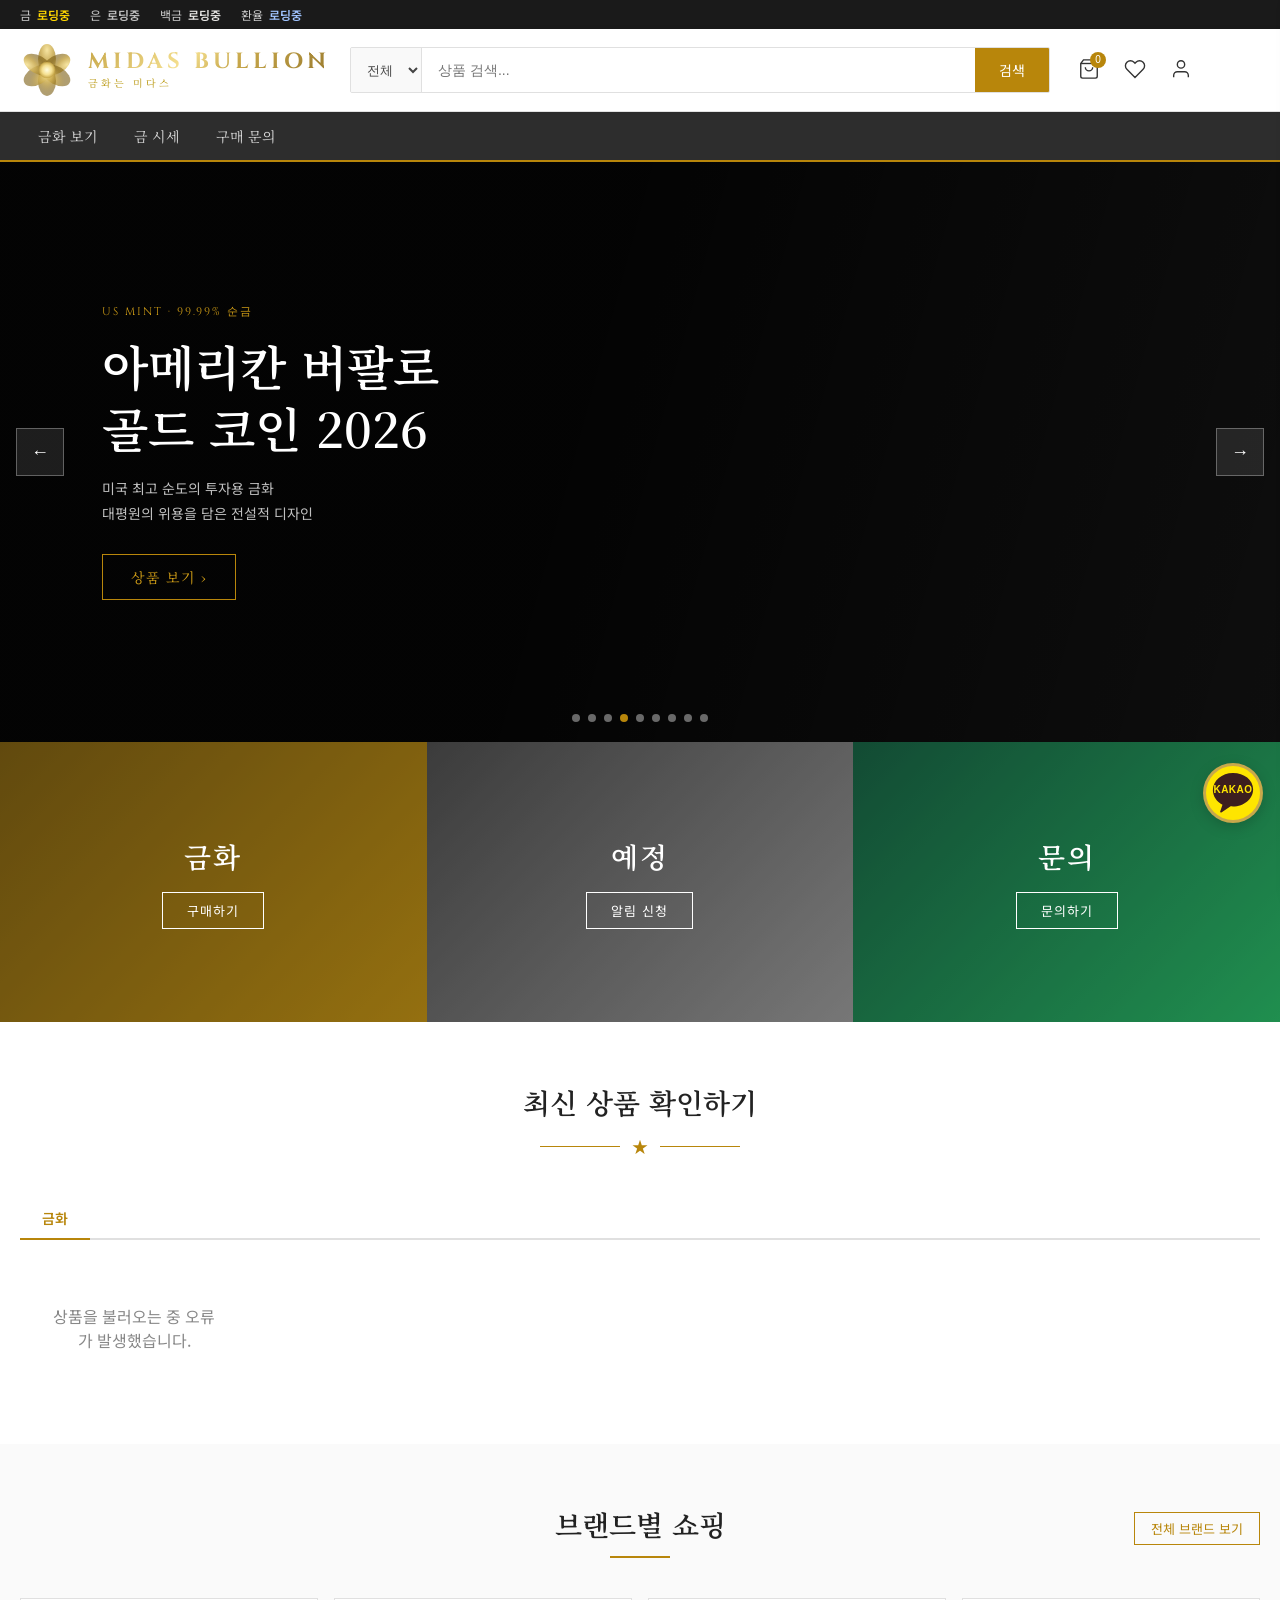
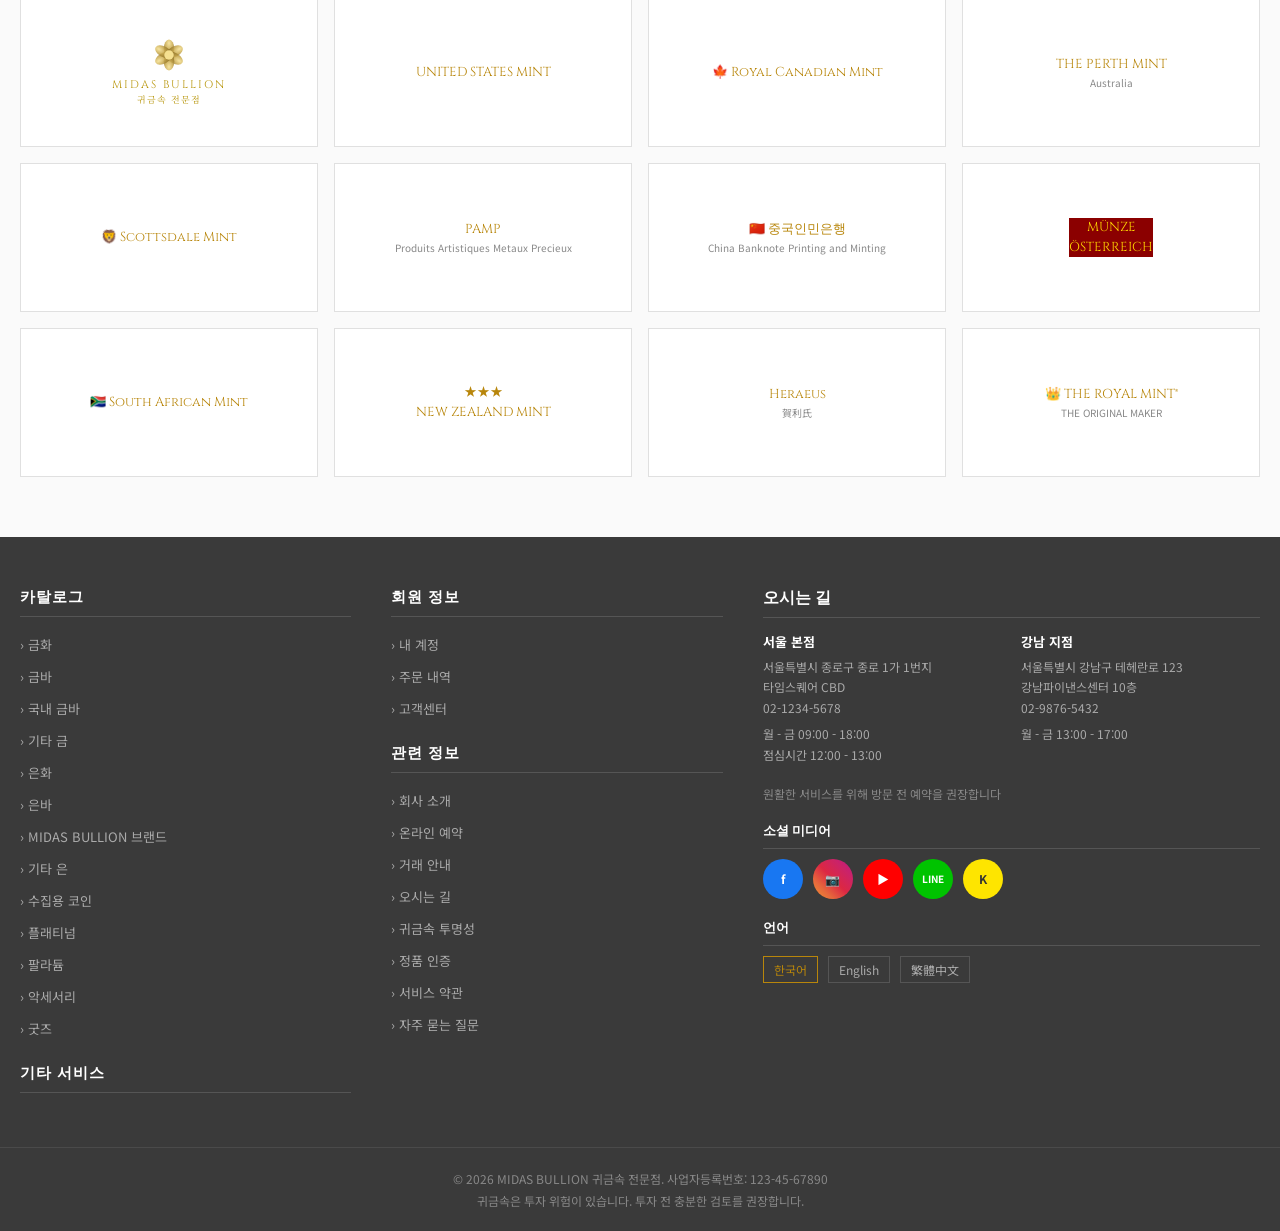
==== index.html @ f0948fcc "Update index.html" ====
<!DOCTYPE html>
<html lang="ko">
<head>
  <meta charset="UTF-8">
  <meta name="viewport" content="width=device-width, initial-scale=1.0">
  <title>MIDAS BULLION | 금화 전문점</title>
  <link rel="preconnect" href="https://fonts.googleapis.com">
  <link rel="preconnect" href="https://fonts.gstatic.com" crossorigin>
  <link href="https://fonts.googleapis.com/css2?family=Noto+Serif+KR:wght@300;400;500;600;700&family=Cinzel:wght@400;500;600;700&family=Cinzel+Decorative:wght@400;700&family=Noto+Sans+KR:wght@300;400;500&display=swap" rel="stylesheet">
  <link rel="stylesheet" href="style.css">
  <style>
    .logo-wrap { display:flex; align-items:center; gap:14px; text-decoration:none; }
    .logo-symbol { flex-shrink:0; width:54px; height:54px; }
    .logo-text-block { display:flex; flex-direction:column; gap:2px; }
    .logo-brand { font-family:'Cinzel',serif; font-size:22px; font-weight:700; letter-spacing:4px; line-height:1; background:linear-gradient(135deg,#C8A84B 0%,#F5E090 40%,#C8A84B 60%,#9A7B2E 100%); -webkit-background-clip:text; -webkit-text-fill-color:transparent; background-clip:text; }
    .logo-sub-kr { font-family:'Noto Serif KR',serif; font-size:10px; letter-spacing:3px; color:#B8960C; font-weight:400; }

    /* 상품 로딩 스피너 */
    .products-loading {
      grid-column: 1 / -1;
      display: flex;
      flex-direction: column;
      align-items: center;
      padding: 4rem 0;
      color: #888;
      gap: 1rem;
    }
    .loading-spinner {
      width: 36px;
      height: 36px;
      border: 3px solid #2a2a2a;
      border-top-color: #C8A84B;
      border-radius: 50%;
      animation: spin 0.8s linear infinite;
    }
    @keyframes spin { to { transform: rotate(360deg); } }

    /* 이미지 없는 상품 플레이스홀더 */
    .product-img-placeholder {
      width: 100%;
      height: 100%;
      display: flex;
      align-items: center;
      justify-content: center;
      background: linear-gradient(135deg, #1a1a1a 0%, #2a2a2a 100%);
      color: #C8A84B;
      font-family: 'Cinzel', serif;
      font-size: 13px;
      letter-spacing: 2px;
      text-align: center;
      padding: 1rem;
    }

    /* 재고/당일출고 배지 */
    .product-badges {
      position: absolute;
      top: 10px;
      left: 10px;
      display: flex;
      flex-direction: column;
      gap: 4px;
    }
    .badge {
      font-size: 10px;
      padding: 2px 7px;
      border-radius: 3px;
      font-family: 'Noto Sans KR', sans-serif;
      font-weight: 500;
      letter-spacing: 0.5px;
    }
    .badge-stock {
      background: rgba(200, 168, 75, 0.15);
      color: #C8A84B;
      border: 1px solid rgba(200, 168, 75, 0.3);
    }
    .badge-sameday {
      background: rgba(100, 200, 100, 0.12);
      color: #7ecb7e;
      border: 1px solid rgba(100, 200, 100, 0.25);
    }

    /* 버튼 래퍼 */
    .btn-cart-wrap {
      display: flex;
      flex-direction: column;
      align-items: stretch;
      gap: 5px;
      margin-top: 10px;
    }

    /* 당일출고 구매 버튼 */
    .btn-sameday {
      background: linear-gradient(135deg, #C8A84B 0%, #F5E090 50%, #C8A84B 100%);
      color: #1a1200;
      font-weight: 700;
      font-size: 13px;
      letter-spacing: 1px;
      border: none;
      padding: 11px 16px;
      cursor: pointer;
      border-radius: 3px;
      transition: opacity 0.2s, transform 0.15s;
    }
    .btn-sameday:hover {
      opacity: 0.9;
      transform: translateY(-1px);
    }
    .btn-sameday-label {
      text-align: center;
      font-size: 10px;
      color: #7ecb7e;
      letter-spacing: 1px;
      font-family: 'Noto Sans KR', sans-serif;
    }

    /* 당일수령 구매 버튼 */
    .btn-sameday-buy {
      width: 100%;
      background: #C8A84B;
      color: #fff;
      border: none;
      padding: 10px;
      font-size: 13px;
      font-family: 'Noto Sans KR', sans-serif;
      cursor: pointer;
      transition: background 0.2s;
      letter-spacing: 1px;
    }
    .btn-sameday-buy:hover { background: #F5E090; color: #1a1200; }

    /* 일반 구매 버튼 */
    .btn-buy {
      width: 100%;
      background: #C8A84B;
      color: #fff;
      border: none;
      padding: 10px;
      font-size: 13px;
      font-family: 'Noto Sans KR', sans-serif;
      cursor: pointer;
      transition: background 0.2s, color 0.2s;
      letter-spacing: 1px;
    }
    .btn-buy:hover { background: #F5E090; color: #1a1200; }

    /* 품절 버튼 */
    .btn-soldout {
      background: #2a2a2a;
      color: #555;
      border: 1px solid #333;
      padding: 10px 16px;
      font-size: 13px;
      letter-spacing: 2px;
      cursor: not-allowed;
      border-radius: 3px;
    }

    /* 품절 카드 */
    .card-soldout {
      opacity: 0.6;
    }
    .soldout-overlay {
      position: absolute;
      inset: 0;
      background: rgba(0,0,0,0.45);
      display: flex;
      align-items: center;
      justify-content: center;
    }
    .soldout-overlay span {
      font-family: 'Cinzel', serif;
      font-size: 18px;
      letter-spacing: 4px;
      color: #fff;
      border: 1px solid #fff;
      padding: 6px 14px;
      opacity: 0.8;
    }
    /* 카카오 플로팅 버튼 */
    .kakao-float {
      position: fixed;
      right: 20px;
      bottom: 80px;
      width: 54px;
      height: 54px;
      background: #FEE500;
      border-radius: 50%;
      display: flex;
      align-items: center;
      justify-content: center;
      z-index: 2000;
      box-shadow: 0 0 0 3px #C8A84B, 0 4px 16px rgba(0,0,0,0.25);
      transition: transform 0.2s, box-shadow 0.2s;
    }
  </style>
</head>
<body>

  <!-- Top Bar -->
  <div class="top-bar">
    <div class="top-bar-inner">
      <div class="top-bar-prices">
        <span class="price-item">금 <span class="price-val gold" id="tb-gold">로딩중</span></span>
        <span class="price-item">은 <span class="price-val silver" id="tb-silver">로딩중</span></span>
        <span class="price-item">백금 <span class="price-val platinum" id="tb-platinum">로딩중</span></span>
        <span class="price-item">환율 <span class="price-val" id="tb-rate" style="color:#a0c4ff;">로딩중</span></span>
      </div>

    </div>
  </div>

  <!-- Header -->
  <header class="header" id="header">
    <div class="header-inner">
      <a href="#" class="logo-wrap">
        <svg class="logo-symbol" viewBox="0 0 54 54" fill="none" xmlns="http://www.w3.org/2000/svg">
          <defs>
            <radialGradient id="petal1" cx="50%" cy="20%" r="70%"><stop offset="0%" stop-color="#F5E090"/><stop offset="50%" stop-color="#C8A84B"/><stop offset="100%" stop-color="#7A5C10" stop-opacity="0.7"/></radialGradient>
            <radialGradient id="petal2" cx="80%" cy="20%" r="70%"><stop offset="0%" stop-color="#F5E090"/><stop offset="50%" stop-color="#C8A84B"/><stop offset="100%" stop-color="#7A5C10" stop-opacity="0.7"/></radialGradient>
            <radialGradient id="petal3" cx="80%" cy="80%" r="70%"><stop offset="0%" stop-color="#F5E090"/><stop offset="50%" stop-color="#C8A84B"/><stop offset="100%" stop-color="#7A5C10" stop-opacity="0.7"/></radialGradient>
            <radialGradient id="petal4" cx="50%" cy="80%" r="70%"><stop offset="0%" stop-color="#F5E090"/><stop offset="50%" stop-color="#C8A84B"/><stop offset="100%" stop-color="#7A5C10" stop-opacity="0.7"/></radialGradient>
            <radialGradient id="petal5" cx="20%" cy="80%" r="70%"><stop offset="0%" stop-color="#F5E090"/><stop offset="50%" stop-color="#C8A84B"/><stop offset="100%" stop-color="#7A5C10" stop-opacity="0.7"/></radialGradient>
            <radialGradient id="petal6" cx="20%" cy="20%" r="70%"><stop offset="0%" stop-color="#F5E090"/><stop offset="50%" stop-color="#C8A84B"/><stop offset="100%" stop-color="#7A5C10" stop-opacity="0.7"/></radialGradient>
            <radialGradient id="centerGlow" cx="50%" cy="50%" r="50%"><stop offset="0%" stop-color="#FFFDE0"/><stop offset="60%" stop-color="#F5E090"/><stop offset="100%" stop-color="#C8A84B"/></radialGradient>
          </defs>
          <ellipse cx="27" cy="16" rx="9" ry="15" fill="url(#petal1)" opacity="0.85" transform="rotate(0 27 27)"/>
          <ellipse cx="27" cy="16" rx="9" ry="15" fill="url(#petal2)" opacity="0.85" transform="rotate(60 27 27)"/>
          <ellipse cx="27" cy="16" rx="9" ry="15" fill="url(#petal3)" opacity="0.85" transform="rotate(120 27 27)"/>
          <ellipse cx="27" cy="16" rx="9" ry="15" fill="url(#petal4)" opacity="0.85" transform="rotate(180 27 27)"/>
          <ellipse cx="27" cy="16" rx="9" ry="15" fill="url(#petal5)" opacity="0.85" transform="rotate(240 27 27)"/>
          <ellipse cx="27" cy="16" rx="9" ry="15" fill="url(#petal6)" opacity="0.85" transform="rotate(300 27 27)"/>
          <circle cx="27" cy="27" r="8" fill="url(#centerGlow)"/>
          <circle cx="27" cy="27" r="8" fill="none" stroke="#C8A84B" stroke-width="0.8" opacity="0.6"/>
        </svg>
        <div class="logo-text-block">
          <span class="logo-brand">MIDAS BULLION</span>
          <span class="logo-sub-kr">금화는 미다스</span>
        </div>
      </a>
      <div class="header-search">
        <div class="search-category">
          <select><option>전체</option><option>금화</option><option>은화</option><option>금바</option></select>
        </div>
        <input type="text" placeholder="상품 검색..." class="search-input">
        <button class="search-btn">검색</button>
      </div>
      <div class="header-icons">
        <button class="icon-btn" aria-label="장바구니" onclick="openCart()">
          <svg viewBox="0 0 24 24" fill="none" stroke="currentColor" stroke-width="1.5" width="22" height="22"><path d="M6 2 3 6v14a2 2 0 0 0 2 2h14a2 2 0 0 0 2-2V6l-3-4z"/><line x1="3" y1="6" x2="21" y2="6"/><path d="M16 10a4 4 0 0 1-8 0"/></svg>
          <span class="cart-count">0</span>
        </button>
        <button class="icon-btn" aria-label="위시리스트">
          <svg viewBox="0 0 24 24" fill="none" stroke="currentColor" stroke-width="1.5" width="22" height="22"><path d="M20.84 4.61a5.5 5.5 0 0 0-7.78 0L12 5.67l-1.06-1.06a5.5 5.5 0 0 0-7.78 7.78l1.06 1.06L12 21.23l7.78-7.78 1.06-1.06a5.5 5.5 0 0 0 0-7.78z"/></svg>
        </button>
        <button class="icon-btn" aria-label="계정">
          <svg viewBox="0 0 24 24" fill="none" stroke="currentColor" stroke-width="1.5" width="22" height="22"><path d="M20 21v-2a4 4 0 0 0-4-4H8a4 4 0 0 0-4 4v2"/><circle cx="12" cy="7" r="4"/></svg>
        </button>
        <button class="hamburger" id="hamburger"><span></span><span></span><span></span></button>
      </div>
    </div>
  </header>

  <!-- Nav -->
  <nav class="main-nav" id="main-nav">
    <div class="nav-inner">
      <ul class="nav-list">
        <li class="nav-item"><a href="coins.html" class="nav-link">금화 보기</a></li>
        <li class="nav-item"><a href="gold-price.html" class="nav-link">금 시세</a></li>
        <li class="nav-item"><a href="contact.html" class="nav-link">구매 문의</a></li>
      </ul>
    </div>
  </nav>

  <!-- Mobile Menu -->
  <div class="mobile-menu" id="mobile-menu">
    <ul>
      <li><a href="coins.html">금화 보기</a></li>
      <li><a href="gold-price.html">금 시세</a></li>
      <li><a href="contact.html">구매 문의</a></li>
    </ul>
  </div>

  <!-- Hero Slider -->
  <section class="hero-slider" id="hero">
    <div class="slider-track" id="slider-track">
      <div class="slide slide-1">
        <div class="slide-content">
          <div class="slide-badge">THE ROYAL MINT® · THE ORIGINAL MAKER</div>
          <h1 class="slide-title">성 조지와 용<br>2026년 귀금속 시리즈</h1>
          <p class="slide-subtitle">2026년 투자형 금은화 시리즈<br>영원히 새로운 용기의 상징<br>비범한 공예의 영원한 전승</p>
          <a href="#products" class="slide-btn">시리즈 상품 탐색 ›</a>
        </div>
      </div>
      <div class="slide" style="background:linear-gradient(105deg, rgba(0,0,0,0.8) 45%, rgba(0,0,0,0.2) 100%), url('images/Screenshot_20260530-164945.png') center/cover no-repeat;">
        <div class="slide-content">
          <div class="slide-badge">CANADIAN ROYAL MINT · 99.99% 순도</div>
          <h1 class="slide-title">메이플 리프<br>2026년 신규 발행</h1>
          <p class="slide-subtitle">세계 최고 순도의 금화<br>캐나다 왕실 조폐국 정품</p>
          <a href="#products" class="slide-btn">지금 구매하기 ›</a>
        </div>
      </div>
      <div class="slide" style="background:linear-gradient(105deg, rgba(0,0,0,0.8) 45%, rgba(0,0,0,0.2) 100%), url('images/slide-eagle.jpg') center/cover no-repeat;">
        <div class="slide-content">
          <div class="slide-badge">US MINT · 아메리칸 이글</div>
          <h1 class="slide-title">아메리칸 이글<br>골드 코인 2026</h1>
          <p class="slide-subtitle">미국 최고 권위의 투자용 금화<br>리걸 텐더 법정화폐 보증</p>
          <a href="#products" class="slide-btn">상품 보기 ›</a>
        </div>
      </div>
      <div class="slide" style="background:linear-gradient(105deg, rgba(0,0,0,0.8) 45%, rgba(0,0,0,0.2) 100%), url('images/slide-buffalo.jpg') center/cover no-repeat;">
        <div class="slide-content">
          <div class="slide-badge">US MINT · 99.99% 순금</div>
          <h1 class="slide-title">아메리칸 버팔로<br>골드 코인 2026</h1>
          <p class="slide-subtitle">미국 최고 순도의 투자용 금화<br>대평원의 위용을 담은 전설적 디자인</p>
          <a href="#products" class="slide-btn">상품 보기 ›</a>
        </div>
      </div>
      <div class="slide" style="background:linear-gradient(105deg, rgba(0,0,0,0.8) 45%, rgba(0,0,0,0.2) 100%), url('images/Screenshot_20260530-164958.png') center/cover no-repeat;">
        <div class="slide-content">
          <div class="slide-badge">THE ROYAL MINT UK · 브리타니아</div>
          <h1 class="slide-title">브리타니아<br>1oz 금화 2026</h1>
          <p class="slide-subtitle">영국 왕실 조폐국의 상징<br>백절불굴의 브리타니아 여신</p>
          <a href="#products" class="slide-btn">지금 구매하기 ›</a>
        </div>
      </div>
      <div class="slide" style="background:linear-gradient(105deg, rgba(0,0,0,0.8) 45%, rgba(0,0,0,0.2) 100%), url('images/Screenshot_20260530-164945.png') center/cover no-repeat;">
        <div class="slide-content">
          <div class="slide-badge">ROYAL CANADIAN MINT · 단풍의 나라</div>
          <h1 class="slide-title">캐나다 메이플 리프<br>가을 한정 에디션</h1>
          <p class="slide-subtitle">캐나다 단풍의 아름다움을 담은<br>99.99% 순금 한정 금화</p>
          <a href="#products" class="slide-btn">한정판 보기 ›</a>
        </div>
      </div>
      <div class="slide" style="background:linear-gradient(105deg, rgba(0,0,0,0.8) 45%, rgba(0,0,0,0.2) 100%), url('images/slide-kangaroo.jpg') center/cover no-repeat;">
        <div class="slide-content">
          <div class="slide-badge">PERTH MINT AUSTRALIA · 캥거루</div>
          <h1 class="slide-title">오스트레일리아 캥거루<br>골드 코인 2026</h1>
          <p class="slide-subtitle">퍼스 민트의 정품 투자 금화<br>울루루의 대지가 품은 황금</p>
          <a href="#products" class="slide-btn">상품 보기 ›</a>
        </div>
      </div>
      <div class="slide" style="background:linear-gradient(105deg, rgba(0,0,0,0.8) 45%, rgba(0,0,0,0.2) 100%), url('images/slide-philharmonic.jpg') center/cover no-repeat;">
        <div class="slide-content">
          <div class="slide-badge">MÜNZE ÖSTERREICH · 오스트리아 조폐국</div>
          <h1 class="slide-title">빈 필하모닉<br>골드 코인 2026</h1>
          <p class="slide-subtitle">세계에서 가장 많이 팔리는 유럽 금화<br>비엔나 필하모닉의 선율을 담은 황금</p>
          <a href="#products" class="slide-btn">상품 보기 ›</a>
        </div>
      </div>
      <div class="slide" style="background:linear-gradient(105deg, rgba(0,0,0,0.8) 45%, rgba(0,0,0,0.2) 100%), url('images/slide-eagle.jpg') center/cover no-repeat;">
        <div class="slide-content">
          <div class="slide-badge">US MINT · E PLURIBUS UNUM</div>
          <h1 class="slide-title">아메리칸 이글<br>프리미엄 에디션</h1>
          <p class="slide-subtitle">모뉴먼트 밸리의 장엄한 일몰<br>법정화폐 보증 투자형 금화</p>
          <a href="#products" class="slide-btn">프리미엄 보기 ›</a>
        </div>
      </div>
    </div>
    <button class="slider-btn slider-prev" id="slider-prev">&#8592;</button>
    <button class="slider-btn slider-next" id="slider-next">&#8594;</button>
    <div class="slider-dots" id="slider-dots">
      <span class="dot active"></span><span class="dot"></span><span class="dot"></span>
      <span class="dot"></span><span class="dot"></span><span class="dot"></span>
      <span class="dot"></span><span class="dot"></span><span class="dot"></span>
    </div>
  </section>

  <!-- Category Banners -->
  <section class="category-banners">
    <div class="cat-banner cat-gold">
      <div class="cat-overlay"></div>
      <div class="cat-content"><h3>금화</h3><a href="#" class="cat-btn">구매하기</a></div>
    </div>
    <div class="cat-banner cat-silver">
      <div class="cat-overlay"></div>
      <div class="cat-content"><h3>예정</h3><a href="#" class="cat-btn">알림 신청</a></div>
    </div>
    <div class="cat-banner cat-collectible">
      <div class="cat-overlay"></div>
      <div class="cat-content"><h3>문의</h3><a href="#" class="cat-btn">문의하기</a></div>
    </div>
  </section>

  <!-- Newest Products -->
  <section class="section products-section" id="products">
    <div class="container">
      <div class="section-header-truney">
        <h2>최신 상품 확인하기</h2>
        <div class="section-divider"><span>★</span></div>
      </div>
      <div class="product-tabs">
        <button class="ptab active" data-filter="gold">금화</button>
      </div>

      <!-- 상품 그리드: 구글 시트에서 자동 로딩 -->
      <div class="products-grid" id="products-grid">
        <div class="products-loading">
          <div class="loading-spinner"></div>
          <p>상품을 불러오는 중...</p>
        </div>
      </div>

    </div>
  </section>

  <!-- Shop By Brand -->
  <section class="section brand-section">
    <div class="container">
      <div class="section-header-truney">
        <h2>브랜드별 쇼핑</h2>
        <div class="section-line"></div>
        <a href="#" class="check-all-btn">전체 브랜드 보기</a>
      </div>
      <div class="brand-grid">
        <div class="brand-card">
          <div style="display:flex;flex-direction:column;align-items:center;gap:6px;">
            <svg width="32" height="32" viewBox="0 0 54 54" fill="none" xmlns="http://www.w3.org/2000/svg">
              <defs><radialGradient id="bp1" cx="50%" cy="20%" r="70%"><stop offset="0%" stop-color="#F5E090"/><stop offset="50%" stop-color="#C8A84B"/><stop offset="100%" stop-color="#7A5C10" stop-opacity="0.7"/></radialGradient></defs>
              <ellipse cx="27" cy="16" rx="9" ry="15" fill="url(#bp1)" opacity="0.85" transform="rotate(0 27 27)"/>
              <ellipse cx="27" cy="16" rx="9" ry="15" fill="url(#bp1)" opacity="0.85" transform="rotate(60 27 27)"/>
              <ellipse cx="27" cy="16" rx="9" ry="15" fill="url(#bp1)" opacity="0.85" transform="rotate(120 27 27)"/>
              <ellipse cx="27" cy="16" rx="9" ry="15" fill="url(#bp1)" opacity="0.85" transform="rotate(180 27 27)"/>
              <ellipse cx="27" cy="16" rx="9" ry="15" fill="url(#bp1)" opacity="0.85" transform="rotate(240 27 27)"/>
              <ellipse cx="27" cy="16" rx="9" ry="15" fill="url(#bp1)" opacity="0.85" transform="rotate(300 27 27)"/>
              <circle cx="27" cy="27" r="8" fill="#F5E090"/>
            </svg>
            <span style="font-family:'Cinzel',serif;font-size:11px;color:#B8960C;letter-spacing:2px;text-align:center;">MIDAS BULLION<br><span style="font-family:'Noto Serif KR',serif;font-size:9px;letter-spacing:1px;">귀금속 전문점</span></span>
          </div>
        </div>
        <div class="brand-card"><img src="https://upload.wikimedia.org/wikipedia/commons/thumb/1/16/United_States_Mint_-_logo.svg/200px-United_States_Mint_-_logo.svg.png" alt="US Mint" onerror="this.parentElement.innerHTML='<div class=brand-logo-text>UNITED STATES MINT</div>'"></div>
        <div class="brand-card"><div class="brand-logo-text">🍁 Royal Canadian Mint</div></div>
        <div class="brand-card"><div class="brand-logo-text">THE PERTH MINT<br><small>Australia</small></div></div>
        <div class="brand-card"><div class="brand-logo-text">🦁 Scottsdale Mint</div></div>
        <div class="brand-card"><div class="brand-logo-text">PAMP<br><small>Produits Artistiques Metaux Precieux</small></div></div>
        <div class="brand-card"><div class="brand-logo-text">🇨🇳 중국인민은행<br><small>China Banknote Printing and Minting</small></div></div>
        <div class="brand-card"><div class="brand-logo-text" style="background:#8B0000;color:#FFD700;">MÜNZE<br>ÖSTERREICH</div></div>
        <div class="brand-card"><div class="brand-logo-text">🇿🇦 South African Mint</div></div>
        <div class="brand-card"><div class="brand-logo-text">★★★<br>NEW ZEALAND MINT</div></div>
        <div class="brand-card"><div class="brand-logo-text">Heraeus<br><small>賀利氏</small></div></div>
        <div class="brand-card"><div class="brand-logo-text">👑 THE ROYAL MINT®<br><small>THE ORIGINAL MAKER</small></div></div>
      </div>
    </div>
  </section>

  <!-- Footer -->
  <footer class="footer">
    <div class="footer-inner">
      <div class="footer-col">
        <h4>카탈로그</h4>
        <ul>
          <li><a href="#">› 금화</a></li><li><a href="#">› 금바</a></li><li><a href="#">› 국내 금바</a></li>
          <li><a href="#">› 기타 금</a></li><li><a href="#">› 은화</a></li><li><a href="#">› 은바</a></li>
          <li><a href="#">› MIDAS BULLION 브랜드</a></li><li><a href="#">› 기타 은</a></li>
          <li><a href="#">› 수집용 코인</a></li><li><a href="#">› 플래티넘</a></li>
          <li><a href="#">› 팔라듐</a></li><li><a href="#">› 악세서리</a></li><li><a href="#">› 굿즈</a></li>
        </ul>
        <h4 style="margin-top:1.5rem">기타 서비스</h4>
      </div>
      <div class="footer-col">
        <h4>회원 정보</h4>
        <ul>
          <li><a href="#">› 내 계정</a></li><li><a href="#">› 주문 내역</a></li><li><a href="#">› 고객센터</a></li>
        </ul>
        <h4 style="margin-top:1.5rem">관련 정보</h4>
        <ul>
          <li><a href="#">› 회사 소개</a></li><li><a href="#">› 온라인 예약</a></li>
          <li><a href="#">› 거래 안내</a></li><li><a href="#">› 오시는 길</a></li>
          <li><a href="#">› 귀금속 투명성</a></li><li><a href="#">› 정품 인증</a></li>
          <li><a href="#">› 서비스 약관</a></li><li><a href="#">› 자주 묻는 질문</a></li>
        </ul>
      </div>
      <div class="footer-locations">
        <h4>오시는 길</h4>
        <div class="location-grid">
          <div class="location-item">
            <strong>서울 본점</strong>
            <p>서울특별시 종로구 종로 1가 1번지<br>타임스퀘어 CBD<br>02-1234-5678</p>
            <p>월 - 금 09:00 - 18:00<br>점심시간 12:00 - 13:00</p>
          </div>
          <div class="location-item">
            <strong>강남 지점</strong>
            <p>서울특별시 강남구 테헤란로 123<br>강남파이낸스센터 10층<br>02-9876-5432</p>
            <p>월 - 금 13:00 - 17:00</p>
          </div>
        </div>
        <p class="location-notice">원활한 서비스를 위해 방문 전 예약을 권장합니다</p>
        <div class="social-section">
          <h4>소셜 미디어</h4>
          <div class="social-icons">
            <a href="#" class="social-icon facebook">f</a>
            <a href="#" class="social-icon instagram">📷</a>
            <a href="#" class="social-icon youtube">▶</a>
            <a href="#" class="social-icon line">LINE</a>
            <a href="#" class="social-icon kakao">K</a>
          </div>
        </div>
        <div class="lang-section">
          <h4>언어</h4>
          <div class="lang-options">
            <a href="#" class="lang-opt active">한국어</a>
            <a href="#" class="lang-opt">English</a>
            <a href="#" class="lang-opt">繁體中文</a>
          </div>
        </div>
      </div>
    </div>
    <div class="footer-bottom">
      <p>© 2026 MIDAS BULLION 귀금속 전문점. 사업자등록번호: 123-45-67890</p>
      <p>귀금속은 투자 위험이 있습니다. 투자 전 충분한 검토를 권장합니다.</p>
    </div>
  </footer>

  <!-- Cart Sidebar -->
  <div class="cart-overlay" id="cart-overlay" onclick="closeCart()"></div>
  <div class="cart-sidebar" id="cart-sidebar">
    <div class="cart-header">
      <h3>장바구니</h3>
      <button onclick="closeCart()">✕</button>
    </div>
    <div class="cart-items" id="cart-items">
      <div class="cart-empty"><p>장바구니가 비어있습니다</p></div>
    </div>
    <div class="cart-footer" id="cart-footer" style="display:none">
      <div class="cart-total"><span>합계</span><span id="cart-total-price">₩0</span></div>
      <button class="btn-checkout">구매 문의하기</button>
    </div>
  </div>

  <div class="toast" id="toast"></div>
  <a href="#" class="kakao-float">
    <svg width="46" height="46" viewBox="0 0 32 32" fill="none" xmlns="http://www.w3.org/2000/svg">
      <path d="M16 2C8.27 2 2 7.37 2 14c0 4.2 2.65 7.9 6.67 10.1L7.1 28.8a.6.6 0 0 0 .84.76l6.4-4.27c.54.05 1.09.08 1.66.08 7.73 0 14-5.37 14-12S23.73 2 16 2z" fill="#3C1E1E"/>
      <text x="16" y="15.8" text-anchor="middle" font-family="'Arial', sans-serif" font-size="7" font-weight="900" fill="#FEE500" letter-spacing="0.3">KAKAO</text>
    </svg>
  </a>
  <script src="script.js"></script>
</body>
</html>
---- style.css ----
/* ===== RESET & BASE ===== */
*, *::before, *::after { box-sizing: border-box; margin: 0; padding: 0; }
html { scroll-behavior: smooth; }
body { font-family: 'Noto Sans KR', sans-serif; color: #222; background: #fff; }
a { text-decoration: none; color: inherit; }
ul { list-style: none; }
img { max-width: 100%; display: block; }

/* ===== CSS VARIABLES ===== */
:root {
  --gold: #B8860B;
  --gold-light: #D4A017;
  --gold-pale: #f5f0e0;
  --dark: #1a1a1a;
  --dark-nav: #2d2d2d;
  --gray: #666;
  --light-gray: #f5f5f5;
  --border: #e0e0e0;
  --white: #fff;
}

/* ===== TOP BAR ===== */
.top-bar { background: var(--dark); color: #ccc; font-size: 12px; padding: 6px 0; }
.top-bar-inner { max-width: 1300px; margin: 0 auto; padding: 0 20px; display: flex; justify-content: space-between; align-items: center; gap: 10px; flex-wrap: wrap; }
.top-bar-prices { display: flex; gap: 20px; align-items: center; flex-wrap: wrap; }
.price-item { display: flex; align-items: center; gap: 6px; }
.price-val { font-weight: 600; }
.price-val.gold { color: #FFD700; }
.price-val.silver { color: #C0C0C0; }
.price-val.platinum { color: #E5E4E2; }
.price-val.palladium { color: #CED0DD; }
.top-bar-right { display: flex; align-items: center; gap: 16px; }
.anti-fraud { color: #aaa; }
.lang-select { cursor: pointer; color: #ccc; }

/* ===== HEADER ===== */
.header { background: #fff; border-bottom: 1px solid var(--border); position: sticky; top: 0; z-index: 1000; box-shadow: 0 2px 8px rgba(0,0,0,0.06); }
.header-inner { max-width: 1300px; margin: 0 auto; padding: 14px 20px; display: flex; align-items: center; gap: 20px; }
.logo { display: flex; align-items: center; gap: 12px; flex-shrink: 0; }
.logo-icon svg { width: 44px; height: 44px; }
.logo-main { font-family: 'Cinzel', serif; font-size: 24px; font-weight: 700; color: var(--gold); line-height: 1; letter-spacing: 3px; }
.logo-sub { display: block; font-size: 10px; color: var(--gray); letter-spacing: 1px; margin-top: 2px; }
.header-search { flex: 1; display: flex; border: 1px solid var(--border); border-radius: 2px; overflow: hidden; max-width: 700px; }
.search-category select { border: none; border-right: 1px solid var(--border); padding: 0 12px; font-size: 13px; background: #f9f9f9; color: #444; outline: none; cursor: pointer; height: 44px; }
.search-input { flex: 1; border: none; padding: 0 16px; font-size: 14px; outline: none; height: 44px; }
.search-btn { background: var(--gold); color: #fff; border: none; padding: 0 24px; font-size: 14px; cursor: pointer; font-family: 'Noto Sans KR', sans-serif; height: 44px; transition: background 0.2s; }
.search-btn:hover { background: var(--gold-light); }
.header-icons { display: flex; align-items: center; gap: 8px; flex-shrink: 0; }
.icon-btn { background: none; border: none; cursor: pointer; position: relative; padding: 8px; color: #333; transition: color 0.2s; }
.icon-btn:hover { color: var(--gold); }
.cart-count { position: absolute; top: 2px; right: 2px; background: var(--gold); color: #fff; font-size: 10px; width: 16px; height: 16px; border-radius: 50%; display: flex; align-items: center; justify-content: center; }
.hamburger { display: none; flex-direction: column; gap: 5px; background: none; border: none; cursor: pointer; padding: 8px; }
.hamburger span { display: block; width: 22px; height: 2px; background: #333; }

/* ===== MAIN NAV ===== */
.main-nav { background: var(--dark-nav); border-bottom: 2px solid var(--gold); position: sticky; top: 73px; z-index: 999; }
.nav-inner { max-width: 1300px; margin: 0 auto; padding: 0 20px; }
.nav-list { display: flex; align-items: center; }
.nav-item { position: relative; }
.nav-link { display: block; padding: 14px 18px; color: #ddd; font-size: 14px; font-family: 'Noto Serif KR', serif; transition: color 0.2s, background 0.2s; white-space: nowrap; }
.nav-link:hover, .nav-item:hover .nav-link { color: var(--gold-light); background: rgba(255,255,255,0.05); }
.arrow { font-size: 10px; opacity: 0.7; }
.dropdown { display: none; position: absolute; top: 100%; left: 0; background: #fff; border: 1px solid var(--border); border-top: 2px solid var(--gold); min-width: 160px; box-shadow: 0 4px 12px rgba(0,0,0,0.1); z-index: 100; }
.dropdown a { display: block; padding: 10px 16px; font-size: 13px; color: #333; border-bottom: 1px solid #f0f0f0; transition: background 0.2s, color 0.2s; }
.dropdown a:hover { background: var(--gold-pale); color: var(--gold); }
.nav-item:hover .dropdown { display: block; }

/* ===== MOBILE MENU ===== */
.mobile-menu { display: none; position: fixed; top: 0; left: 0; right: 0; bottom: 0; background: var(--dark); z-index: 2000; padding: 60px 30px 30px; }
.mobile-menu.open { display: block; }
.mobile-menu ul { display: flex; flex-direction: column; gap: 0; }
.mobile-menu a { display: block; padding: 16px 0; color: #ddd; font-size: 18px; border-bottom: 1px solid #333; font-family: 'Noto Serif KR', serif; }

/* ===== HERO SLIDER ===== */
.hero-slider { position: relative; overflow: hidden; height: 580px; background: #111; }
.slider-track { display: flex; height: 100%; transition: transform 0.6s cubic-bezier(0.25, 0.46, 0.45, 0.94); }
.slide { min-width: 100%; height: 100%; position: relative; display: flex; align-items: center; padding-left: 8%; }
.slide-1 {
  background: linear-gradient(105deg, rgba(0,0,0,0.85) 45%, rgba(0,0,0,0.3) 100%),
    url('https://images.unsplash.com/photo-1610375461246-83df859d849d?w=1400&q=80') center/cover no-repeat;
}
.slide-content { max-width: 580px; }
.slide-badge { font-size: 11px; letter-spacing: 2px; color: var(--gold-light); text-transform: uppercase; margin-bottom: 16px; font-family: 'Cinzel', serif; }
.slide-title { font-family: 'Noto Serif KR', serif; font-size: clamp(28px, 4vw, 48px); color: #fff; line-height: 1.3; margin-bottom: 16px; font-weight: 600; }
.slide-subtitle { font-size: 14px; color: rgba(255,255,255,0.75); line-height: 1.8; margin-bottom: 28px; }
.slide-btn { display: inline-block; background: transparent; border: 1px solid var(--gold); color: var(--gold-light); padding: 12px 28px; font-size: 14px; font-family: 'Noto Serif KR', serif; letter-spacing: 1px; transition: all 0.3s; }
.slide-btn:hover { background: var(--gold); color: #fff; }
.slider-btn { position: absolute; top: 50%; transform: translateY(-50%); background: rgba(255,255,255,0.1); border: 1px solid rgba(255,255,255,0.3); color: #fff; width: 48px; height: 48px; font-size: 18px; cursor: pointer; transition: background 0.2s; z-index: 10; }
.slider-btn:hover { background: rgba(255,255,255,0.25); }
.slider-prev { left: 16px; }
.slider-next { right: 16px; }
.slider-dots { position: absolute; bottom: 20px; left: 50%; transform: translateX(-50%); display: flex; gap: 8px; }
.dot { width: 8px; height: 8px; border-radius: 50%; background: rgba(255,255,255,0.4); cursor: pointer; transition: background 0.3s; }
.dot.active { background: var(--gold); }

/* ===== CATEGORY BANNERS ===== */
.category-banners { display: grid; grid-template-columns: repeat(3, 1fr); gap: 0; }
.cat-banner { position: relative; height: 280px; overflow: hidden; cursor: pointer; }
.cat-gold { background: linear-gradient(135deg, #8B6914, #D4A017), url('https://images.unsplash.com/photo-1573408301185-9519f94815b7?w=600&q=80') center/cover no-repeat; background-blend-mode: multiply; }
.cat-silver { background: linear-gradient(135deg, #555, #aaa), url('https://images.unsplash.com/photo-1600348759986-c53b6a9b5b14?w=600&q=80') center/cover no-repeat; background-blend-mode: multiply; }
.cat-collectible { background: linear-gradient(135deg, #1a6b4a, #2ecc71), url('https://images.unsplash.com/photo-1611095562057-14cc9e1fa7c5?w=600&q=80') center/cover no-repeat; background-blend-mode: multiply; }
.cat-overlay { position: absolute; inset: 0; background: rgba(0,0,0,0.3); transition: background 0.3s; }
.cat-banner:hover .cat-overlay { background: rgba(0,0,0,0.15); }
.cat-content { position: absolute; inset: 0; display: flex; flex-direction: column; align-items: center; justify-content: center; gap: 16px; }
.cat-content h3 { color: #fff; font-family: 'Noto Serif KR', serif; font-size: 28px; font-weight: 600; letter-spacing: 2px; }
.cat-btn { display: inline-block; background: transparent; border: 1px solid #fff; color: #fff; padding: 8px 24px; font-size: 13px; letter-spacing: 1px; transition: all 0.3s; }
.cat-btn:hover { background: #fff; color: #333; }

/* ===== SECTIONS ===== */
.section { padding: 60px 0; }
.container { max-width: 1300px; margin: 0 auto; padding: 0 20px; }
.section-header-truney { text-align: center; margin-bottom: 40px; position: relative; }
.section-header-truney h2 { font-family: 'Noto Serif KR', serif; font-size: 28px; font-weight: 600; color: #222; margin-bottom: 12px; }
.section-divider { display: flex; align-items: center; justify-content: center; gap: 12px; color: var(--gold); }
.section-divider::before, .section-divider::after { content: ''; display: block; width: 80px; height: 1px; background: var(--gold); }
.section-line { width: 60px; height: 2px; background: var(--gold); margin: 10px auto 0; }
.check-all-btn { position: absolute; right: 0; top: 8px; border: 1px solid var(--gold); color: var(--gold); padding: 6px 16px; font-size: 13px; transition: all 0.2s; }
.check-all-btn:hover { background: var(--gold); color: #fff; }

/* ===== PRODUCT TABS ===== */
.product-tabs { display: flex; gap: 0; border-bottom: 2px solid var(--border); margin-bottom: 32px; flex-wrap: wrap; }
.ptab { background: none; border: none; padding: 10px 22px; font-size: 14px; font-family: 'Noto Sans KR', sans-serif; color: #666; cursor: pointer; border-bottom: 2px solid transparent; margin-bottom: -2px; transition: all 0.2s; }
.ptab.active, .ptab:hover { color: var(--gold); border-bottom-color: var(--gold); font-weight: 600; }

/* ===== PRODUCT GRID ===== */
.products-grid { display: grid; grid-template-columns: repeat(auto-fill, minmax(200px, 1fr)); gap: 24px; }
.product-card { background: #fff; border: 1px solid var(--border); transition: box-shadow 0.3s, transform 0.3s; cursor: pointer; }
.product-card:hover { box-shadow: 0 8px 24px rgba(0,0,0,0.1); transform: translateY(-3px); }
.product-img-area { position: relative; background: var(--white); padding: 20px; aspect-ratio: 1; overflow: hidden; display: flex; align-items: center; justify-content: center; }
.product-img-area img { width: 100%; height: 100%; object-fit: contain; transition: transform 0.4s; }
.product-card:hover .product-img-area img { transform: scale(1.05); }
.product-info { padding: 14px; }
.product-brand { font-size: 11px; color: var(--gold); letter-spacing: 1px; margin-bottom: 4px; text-transform: uppercase; }
.product-name { font-size: 14px; color: #222; margin-bottom: 10px; line-height: 1.4; font-family: 'Noto Serif KR', serif; }
.product-price-wrap { margin-bottom: 12px; }
.product-price { font-size: 16px; font-weight: 700; color: var(--gold); }
.btn-cart { width: 100%; background: var(--dark); color: #fff; border: none; padding: 10px; font-size: 13px; font-family: 'Noto Sans KR', sans-serif; cursor: pointer; transition: background 0.2s; letter-spacing: 1px; }
.btn-cart:hover { background: var(--gold); }

/* ===== BRAND SECTION ===== */
.brand-section { background: #fafafa; }
.brand-grid { display: grid; grid-template-columns: repeat(4, 1fr); gap: 16px; }
.brand-card { border: 1px solid var(--border); background: #fff; aspect-ratio: 2/1; display: flex; align-items: center; justify-content: center; padding: 20px; transition: border-color 0.2s, box-shadow 0.2s; cursor: pointer; }
.brand-card:hover { border-color: var(--gold); box-shadow: 0 4px 12px rgba(184,134,11,0.1); }
.brand-card img { max-height: 60px; object-fit: contain; filter: grayscale(30%); transition: filter 0.2s; }
.brand-card:hover img { filter: none; }
.brand-logo-text { font-family: 'Cinzel', serif; font-size: 13px; color: var(--gold); text-align: center; line-height: 1.5; }
.brand-logo-text small { font-size: 10px; color: #888; font-family: 'Noto Sans KR', sans-serif; display: block; }

/* ===== FOOTER ===== */
.footer { background: #3a3a3a; color: #ccc; padding: 50px 0 0; }
.footer-inner { max-width: 1300px; margin: 0 auto; padding: 0 20px 40px; display: grid; grid-template-columns: 1fr 1fr 1.5fr; gap: 40px; }
.footer-col h4 { color: #fff; font-size: 15px; font-family: 'Cinzel', serif; letter-spacing: 1px; margin-bottom: 14px; padding-bottom: 8px; border-bottom: 1px solid #555; }
.footer-col ul { display: flex; flex-direction: column; gap: 8px; }
.footer-col a { font-size: 13px; color: #aaa; transition: color 0.2s; }
.footer-col a:hover { color: var(--gold-light); }
.footer-locations h4 { color: #fff; font-family: 'Cinzel', serif; margin-bottom: 14px; padding-bottom: 8px; border-bottom: 1px solid #555; }
.location-grid { display: grid; grid-template-columns: 1fr 1fr; gap: 20px; margin-bottom: 14px; }
.location-item strong { color: #fff; font-size: 13px; display: block; margin-bottom: 6px; }
.location-item p { font-size: 12px; color: #aaa; line-height: 1.7; margin-bottom: 6px; }
.location-notice { font-size: 12px; color: #888; margin-bottom: 20px; }
.social-section h4, .lang-section h4 { color: #fff; font-size: 13px; font-family: 'Cinzel', serif; margin-bottom: 10px; margin-top: 20px; }
.social-icons { display: flex; gap: 10px; flex-wrap: wrap; }
.social-icon { width: 40px; height: 40px; border-radius: 50%; display: flex; align-items: center; justify-content: center; font-size: 12px; font-weight: 700; color: #fff; transition: opacity 0.2s; }
.social-icon:hover { opacity: 0.8; }
.facebook { background: #1877F2; }
.instagram { background: linear-gradient(45deg, #f09433, #e6683c, #dc2743, #cc2366, #bc1888); }
.youtube { background: #FF0000; }
.line { background: #00C300; font-size: 10px; letter-spacing: 0; }
.kakao { background: #FEE500; color: #333; }
.lang-options { display: flex; gap: 10px; flex-wrap: wrap; }
.lang-opt { font-size: 12px; color: #aaa; padding: 4px 10px; border: 1px solid #555; transition: all 0.2s; }
.lang-opt.active, .lang-opt:hover { color: var(--gold); border-color: var(--gold); }
.footer-bottom { border-top: 1px solid #4a4a4a; padding: 20px; text-align: center; }
.footer-bottom p { font-size: 12px; color: #888; line-height: 1.8; }

/* ===== CART ===== */
.cart-overlay { display: none; position: fixed; inset: 0; background: rgba(0,0,0,0.5); z-index: 3000; }
.cart-overlay.open { display: block; }
.cart-sidebar { position: fixed; top: 0; right: -400px; width: 380px; height: 100vh; background: #fff; z-index: 3001; transition: right 0.3s; display: flex; flex-direction: column; box-shadow: -4px 0 20px rgba(0,0,0,0.15); }
.cart-sidebar.open { right: 0; }
.cart-header { padding: 20px; border-bottom: 1px solid var(--border); display: flex; justify-content: space-between; align-items: center; }
.cart-header h3 { font-family: 'Noto Serif KR', serif; font-size: 18px; }
.cart-header button { background: none; border: none; font-size: 18px; cursor: pointer; color: #666; }
.cart-items { flex: 1; overflow-y: auto; padding: 16px; }
.cart-empty { text-align: center; padding: 40px 20px; color: #999; }
.cart-item { display: flex; justify-content: space-between; align-items: center; padding: 12px 0; border-bottom: 1px solid #f0f0f0; gap: 8px; }
.cart-item-name { font-size: 14px; flex: 1; }
.cart-item-price { font-size: 14px; font-weight: 600; color: var(--gold); white-space: nowrap; }
.cart-item-remove { background: none; border: none; cursor: pointer; color: #999; font-size: 14px; }
.cart-footer { padding: 16px; border-top: 1px solid var(--border); }
.cart-total { display: flex; justify-content: space-between; font-size: 16px; font-weight: 700; margin-bottom: 12px; }
.btn-checkout { width: 100%; background: var(--gold); color: #fff; border: none; padding: 14px; font-size: 15px; cursor: pointer; font-family: 'Noto Sans KR', sans-serif; transition: background 0.2s; }
.btn-checkout:hover { background: var(--gold-light); }

/* ===== TOAST ===== */
.toast { position: fixed; bottom: 30px; left: 50%; transform: translateX(-50%) translateY(80px); background: var(--dark); color: #fff; padding: 12px 24px; border-radius: 4px; font-size: 14px; opacity: 0; transition: all 0.3s; z-index: 5000; white-space: nowrap; }
.toast.show { opacity: 1; transform: translateX(-50%) translateY(0); }

/* ===== KAKAO FLOAT ===== */
.kakao-float {
  position: fixed;
  right: 20px;
  bottom: 80px;
  width: 50px; height: 50px;
  background: #FEE500;
  color: #3C1E1E;
  border-radius: 50%;
  display: flex;
  align-items: center;
  justify-content: center;
  font-size: 24px;
  font-weight: 700;
  z-index: 2000;
  box-shadow: 0 4px 12px rgba(0,0,0,0.2);
  transition: transform 0.2s;
}
.kakao-float:hover { transform: scale(1.1); }

/* ===== RESPONSIVE ===== */
@media (max-width: 1024px) {
  .brand-grid { grid-template-columns: repeat(3, 1fr); }
  .footer-inner { grid-template-columns: 1fr 1fr; }
  .footer-locations { grid-column: 1 / -1; }
}
@media (max-width: 768px) {
  .header-search { display: none; }
  .nav-list { display: none; }
  .hamburger { display: flex; }
  .category-banners { grid-template-columns: 1fr; }
  .cat-banner { height: 180px; }
  .hero-slider { height: 400px; }
  .slide-title { font-size: 24px; }
  .products-grid { grid-template-columns: repeat(2, 1fr); }
  .brand-grid { grid-template-columns: repeat(2, 1fr); }
  .footer-inner { grid-template-columns: 1fr; }
  .location-grid { grid-template-columns: 1fr; }
  .top-bar-prices { gap: 10px; font-size: 11px; }
  .check-all-btn { position: static; display: block; margin-top: 10px; }
}
@media (max-width: 480px) {
  .products-grid { grid-template-columns: 1fr; }
  .brand-grid { grid-template-columns: repeat(2, 1fr); }
  .product-tabs { gap: 0; }
  .ptab { padding: 8px 12px; font-size: 12px; }
}
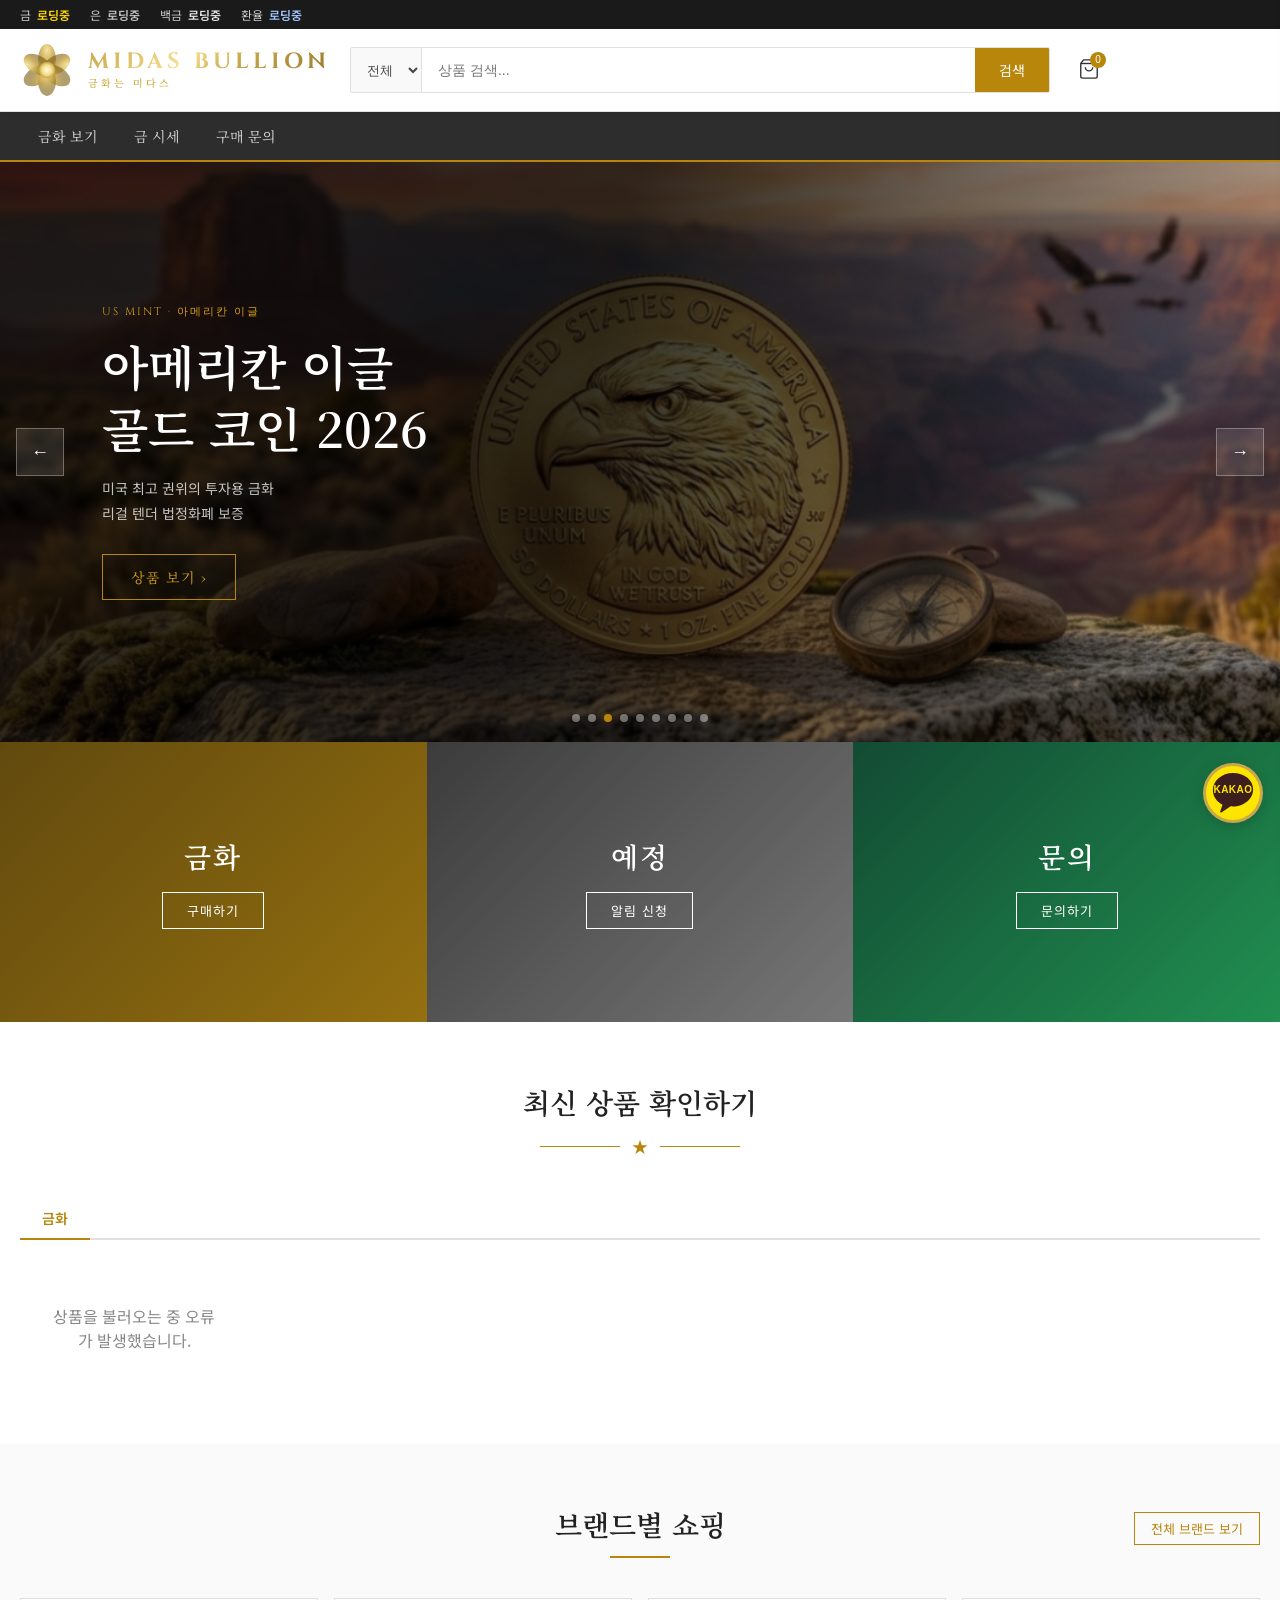
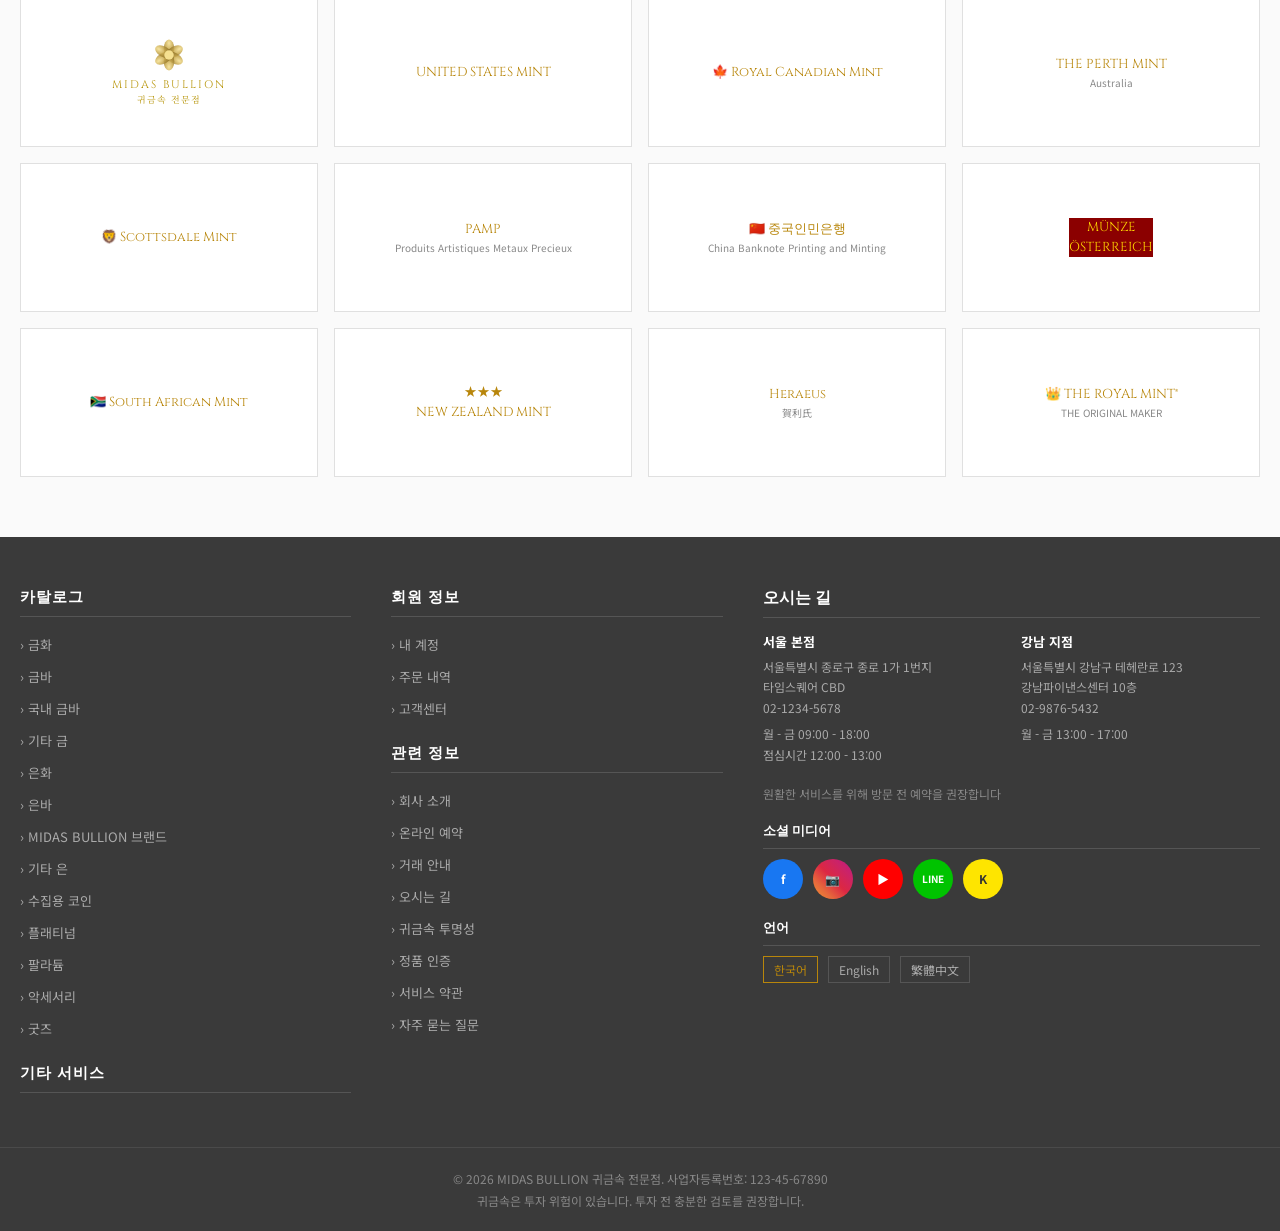
==== commit b05077ef: "Update index.html" ====
--- a/index.html
+++ b/index.html
@@ -9,11 +9,6 @@
   <link href="https://fonts.googleapis.com/css2?family=Noto+Serif+KR:wght@300;400;500;600;700&family=Cinzel:wght@400;500;600;700&family=Cinzel+Decorative:wght@400;700&family=Noto+Sans+KR:wght@300;400;500&display=swap" rel="stylesheet">
   <link rel="stylesheet" href="style.css">
   <style>
-    .logo-wrap { display:flex; align-items:center; gap:14px; text-decoration:none; }
-    .logo-symbol { flex-shrink:0; width:54px; height:54px; }
-    .logo-text-block { display:flex; flex-direction:column; gap:2px; }
-    .logo-brand { font-family:'Cinzel',serif; font-size:22px; font-weight:700; letter-spacing:4px; line-height:1; background:linear-gradient(135deg,#C8A84B 0%,#F5E090 40%,#C8A84B 60%,#9A7B2E 100%); -webkit-background-clip:text; -webkit-text-fill-color:transparent; background-clip:text; }
-    .logo-sub-kr { font-family:'Noto Serif KR',serif; font-size:10px; letter-spacing:3px; color:#B8960C; font-weight:400; }
 
     /* 상품 로딩 스피너 */
     .products-loading {
@@ -197,88 +192,16 @@
 <body>
 
   <!-- Top Bar -->
-  <div class="top-bar">
-    <div class="top-bar-inner">
-      <div class="top-bar-prices">
-        <span class="price-item">금 <span class="price-val gold" id="tb-gold">로딩중</span></span>
-        <span class="price-item">은 <span class="price-val silver" id="tb-silver">로딩중</span></span>
-        <span class="price-item">백금 <span class="price-val platinum" id="tb-platinum">로딩중</span></span>
-        <span class="price-item">환율 <span class="price-val" id="tb-rate" style="color:#a0c4ff;">로딩중</span></span>
-      </div>
-
-    </div>
-  </div>
+  <div class="top-bar" id="nav-topbar"></div>
 
   <!-- Header -->
-  <header class="header" id="header">
-    <div class="header-inner">
-      <a href="#" class="logo-wrap">
-        <svg class="logo-symbol" viewBox="0 0 54 54" fill="none" xmlns="http://www.w3.org/2000/svg">
-          <defs>
-            <radialGradient id="petal1" cx="50%" cy="20%" r="70%"><stop offset="0%" stop-color="#F5E090"/><stop offset="50%" stop-color="#C8A84B"/><stop offset="100%" stop-color="#7A5C10" stop-opacity="0.7"/></radialGradient>
-            <radialGradient id="petal2" cx="80%" cy="20%" r="70%"><stop offset="0%" stop-color="#F5E090"/><stop offset="50%" stop-color="#C8A84B"/><stop offset="100%" stop-color="#7A5C10" stop-opacity="0.7"/></radialGradient>
-            <radialGradient id="petal3" cx="80%" cy="80%" r="70%"><stop offset="0%" stop-color="#F5E090"/><stop offset="50%" stop-color="#C8A84B"/><stop offset="100%" stop-color="#7A5C10" stop-opacity="0.7"/></radialGradient>
-            <radialGradient id="petal4" cx="50%" cy="80%" r="70%"><stop offset="0%" stop-color="#F5E090"/><stop offset="50%" stop-color="#C8A84B"/><stop offset="100%" stop-color="#7A5C10" stop-opacity="0.7"/></radialGradient>
-            <radialGradient id="petal5" cx="20%" cy="80%" r="70%"><stop offset="0%" stop-color="#F5E090"/><stop offset="50%" stop-color="#C8A84B"/><stop offset="100%" stop-color="#7A5C10" stop-opacity="0.7"/></radialGradient>
-            <radialGradient id="petal6" cx="20%" cy="20%" r="70%"><stop offset="0%" stop-color="#F5E090"/><stop offset="50%" stop-color="#C8A84B"/><stop offset="100%" stop-color="#7A5C10" stop-opacity="0.7"/></radialGradient>
-            <radialGradient id="centerGlow" cx="50%" cy="50%" r="50%"><stop offset="0%" stop-color="#FFFDE0"/><stop offset="60%" stop-color="#F5E090"/><stop offset="100%" stop-color="#C8A84B"/></radialGradient>
-          </defs>
-          <ellipse cx="27" cy="16" rx="9" ry="15" fill="url(#petal1)" opacity="0.85" transform="rotate(0 27 27)"/>
-          <ellipse cx="27" cy="16" rx="9" ry="15" fill="url(#petal2)" opacity="0.85" transform="rotate(60 27 27)"/>
-          <ellipse cx="27" cy="16" rx="9" ry="15" fill="url(#petal3)" opacity="0.85" transform="rotate(120 27 27)"/>
-          <ellipse cx="27" cy="16" rx="9" ry="15" fill="url(#petal4)" opacity="0.85" transform="rotate(180 27 27)"/>
-          <ellipse cx="27" cy="16" rx="9" ry="15" fill="url(#petal5)" opacity="0.85" transform="rotate(240 27 27)"/>
-          <ellipse cx="27" cy="16" rx="9" ry="15" fill="url(#petal6)" opacity="0.85" transform="rotate(300 27 27)"/>
-          <circle cx="27" cy="27" r="8" fill="url(#centerGlow)"/>
-          <circle cx="27" cy="27" r="8" fill="none" stroke="#C8A84B" stroke-width="0.8" opacity="0.6"/>
-        </svg>
-        <div class="logo-text-block">
-          <span class="logo-brand">MIDAS BULLION</span>
-          <span class="logo-sub-kr">금화는 미다스</span>
-        </div>
-      </a>
-      <div class="header-search">
-        <div class="search-category">
-          <select><option>전체</option><option>금화</option><option>은화</option><option>금바</option></select>
-        </div>
-        <input type="text" placeholder="상품 검색..." class="search-input">
-        <button class="search-btn">검색</button>
-      </div>
-      <div class="header-icons">
-        <button class="icon-btn" aria-label="장바구니" onclick="openCart()">
-          <svg viewBox="0 0 24 24" fill="none" stroke="currentColor" stroke-width="1.5" width="22" height="22"><path d="M6 2 3 6v14a2 2 0 0 0 2 2h14a2 2 0 0 0 2-2V6l-3-4z"/><line x1="3" y1="6" x2="21" y2="6"/><path d="M16 10a4 4 0 0 1-8 0"/></svg>
-          <span class="cart-count">0</span>
-        </button>
-        <button class="icon-btn" aria-label="위시리스트">
-          <svg viewBox="0 0 24 24" fill="none" stroke="currentColor" stroke-width="1.5" width="22" height="22"><path d="M20.84 4.61a5.5 5.5 0 0 0-7.78 0L12 5.67l-1.06-1.06a5.5 5.5 0 0 0-7.78 7.78l1.06 1.06L12 21.23l7.78-7.78 1.06-1.06a5.5 5.5 0 0 0 0-7.78z"/></svg>
-        </button>
-        <button class="icon-btn" aria-label="계정">
-          <svg viewBox="0 0 24 24" fill="none" stroke="currentColor" stroke-width="1.5" width="22" height="22"><path d="M20 21v-2a4 4 0 0 0-4-4H8a4 4 0 0 0-4 4v2"/><circle cx="12" cy="7" r="4"/></svg>
-        </button>
-        <button class="hamburger" id="hamburger"><span></span><span></span><span></span></button>
-      </div>
-    </div>
-  </header>
+  <header id="nav-header"></header>
 
   <!-- Nav -->
-  <nav class="main-nav" id="main-nav">
-    <div class="nav-inner">
-      <ul class="nav-list">
-        <li class="nav-item"><a href="coins.html" class="nav-link">금화 보기</a></li>
-        <li class="nav-item"><a href="gold-price.html" class="nav-link">금 시세</a></li>
-        <li class="nav-item"><a href="contact.html" class="nav-link">구매 문의</a></li>
-      </ul>
-    </div>
-  </nav>
+  <nav id="nav-main"></nav>
 
   <!-- Mobile Menu -->
-  <div class="mobile-menu" id="mobile-menu">
-    <ul>
-      <li><a href="coins.html">금화 보기</a></li>
-      <li><a href="gold-price.html">금 시세</a></li>
-      <li><a href="contact.html">구매 문의</a></li>
-    </ul>
-  </div>
+  <div id="nav-mobile"></div>
 
   <!-- Hero Slider -->
   <section class="hero-slider" id="hero">
@@ -533,6 +456,7 @@
       <text x="16" y="15.8" text-anchor="middle" font-family="'Arial', sans-serif" font-size="7" font-weight="900" fill="#FEE500" letter-spacing="0.3">KAKAO</text>
     </svg>
   </a>
+  <script src="nav.js"></script>
   <script src="script.js"></script>
 </body>
 </html>
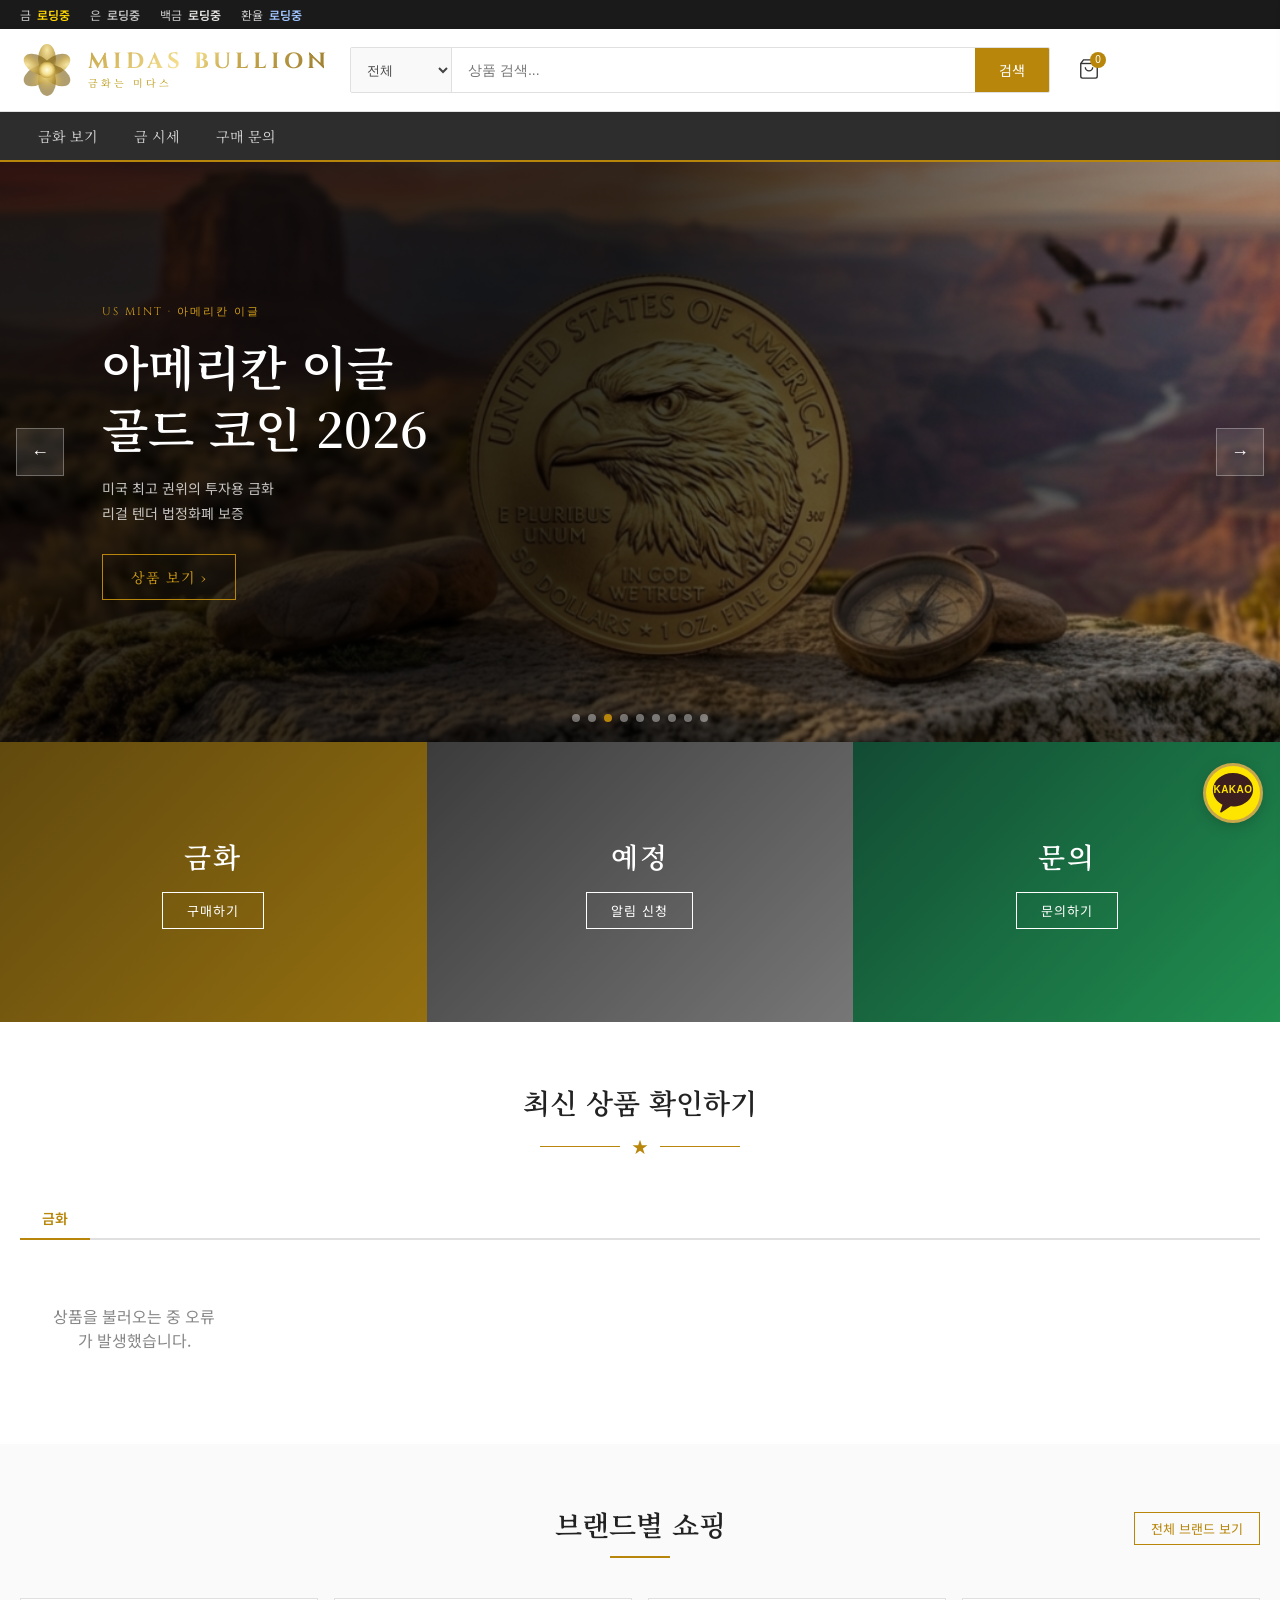
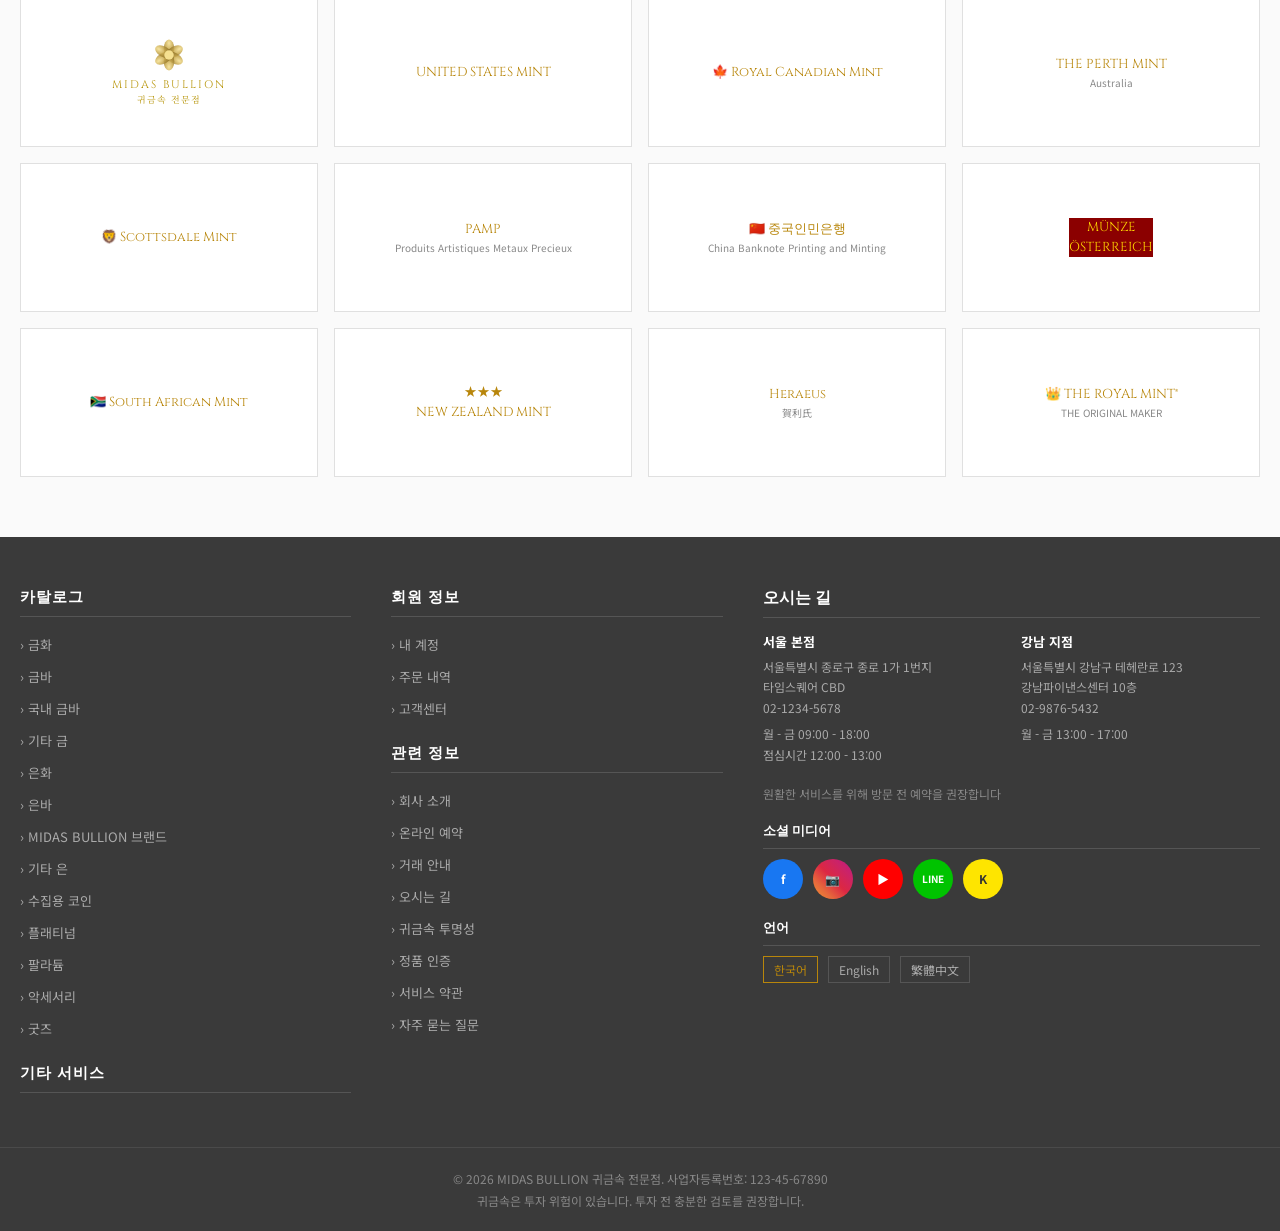
==== commit 14625def: "Update index.html" ====
--- a/index.html
+++ b/index.html
@@ -9,184 +9,27 @@
   <link href="https://fonts.googleapis.com/css2?family=Noto+Serif+KR:wght@300;400;500;600;700&family=Cinzel:wght@400;500;600;700&family=Cinzel+Decorative:wght@400;700&family=Noto+Sans+KR:wght@300;400;500&display=swap" rel="stylesheet">
   <link rel="stylesheet" href="style.css">
   <style>
-
-    /* 상품 로딩 스피너 */
-    .products-loading {
-      grid-column: 1 / -1;
-      display: flex;
-      flex-direction: column;
-      align-items: center;
-      padding: 4rem 0;
-      color: #888;
-      gap: 1rem;
-    }
-    .loading-spinner {
-      width: 36px;
-      height: 36px;
-      border: 3px solid #2a2a2a;
-      border-top-color: #C8A84B;
-      border-radius: 50%;
-      animation: spin 0.8s linear infinite;
-    }
+    .products-loading { grid-column: 1 / -1; display: flex; flex-direction: column; align-items: center; padding: 4rem 0; color: #888; gap: 1rem; }
+    .loading-spinner { width: 36px; height: 36px; border: 3px solid #2a2a2a; border-top-color: #C8A84B; border-radius: 50%; animation: spin 0.8s linear infinite; }
     @keyframes spin { to { transform: rotate(360deg); } }
-
-    /* 이미지 없는 상품 플레이스홀더 */
-    .product-img-placeholder {
-      width: 100%;
-      height: 100%;
-      display: flex;
-      align-items: center;
-      justify-content: center;
-      background: linear-gradient(135deg, #1a1a1a 0%, #2a2a2a 100%);
-      color: #C8A84B;
-      font-family: 'Cinzel', serif;
-      font-size: 13px;
-      letter-spacing: 2px;
-      text-align: center;
-      padding: 1rem;
-    }
-
-    /* 재고/당일출고 배지 */
-    .product-badges {
-      position: absolute;
-      top: 10px;
-      left: 10px;
-      display: flex;
-      flex-direction: column;
-      gap: 4px;
-    }
-    .badge {
-      font-size: 10px;
-      padding: 2px 7px;
-      border-radius: 3px;
-      font-family: 'Noto Sans KR', sans-serif;
-      font-weight: 500;
-      letter-spacing: 0.5px;
-    }
-    .badge-stock {
-      background: rgba(200, 168, 75, 0.15);
-      color: #C8A84B;
-      border: 1px solid rgba(200, 168, 75, 0.3);
-    }
-    .badge-sameday {
-      background: rgba(100, 200, 100, 0.12);
-      color: #7ecb7e;
-      border: 1px solid rgba(100, 200, 100, 0.25);
-    }
-
-    /* 버튼 래퍼 */
-    .btn-cart-wrap {
-      display: flex;
-      flex-direction: column;
-      align-items: stretch;
-      gap: 5px;
-      margin-top: 10px;
-    }
-
-    /* 당일출고 구매 버튼 */
-    .btn-sameday {
-      background: linear-gradient(135deg, #C8A84B 0%, #F5E090 50%, #C8A84B 100%);
-      color: #1a1200;
-      font-weight: 700;
-      font-size: 13px;
-      letter-spacing: 1px;
-      border: none;
-      padding: 11px 16px;
-      cursor: pointer;
-      border-radius: 3px;
-      transition: opacity 0.2s, transform 0.15s;
-    }
-    .btn-sameday:hover {
-      opacity: 0.9;
-      transform: translateY(-1px);
-    }
-    .btn-sameday-label {
-      text-align: center;
-      font-size: 10px;
-      color: #7ecb7e;
-      letter-spacing: 1px;
-      font-family: 'Noto Sans KR', sans-serif;
-    }
-
-    /* 당일수령 구매 버튼 */
-    .btn-sameday-buy {
-      width: 100%;
-      background: #C8A84B;
-      color: #fff;
-      border: none;
-      padding: 10px;
-      font-size: 13px;
-      font-family: 'Noto Sans KR', sans-serif;
-      cursor: pointer;
-      transition: background 0.2s;
-      letter-spacing: 1px;
-    }
+    .product-img-placeholder { width: 100%; height: 100%; display: flex; align-items: center; justify-content: center; background: linear-gradient(135deg, #1a1a1a 0%, #2a2a2a 100%); color: #C8A84B; font-family: 'Cinzel', serif; font-size: 13px; letter-spacing: 2px; text-align: center; padding: 1rem; }
+    .product-badges { position: absolute; top: 10px; left: 10px; display: flex; flex-direction: column; gap: 4px; }
+    .badge { font-size: 10px; padding: 2px 7px; border-radius: 3px; font-family: 'Noto Sans KR', sans-serif; font-weight: 500; letter-spacing: 0.5px; }
+    .badge-stock { background: rgba(200, 168, 75, 0.15); color: #C8A84B; border: 1px solid rgba(200, 168, 75, 0.3); }
+    .badge-sameday { background: rgba(100, 200, 100, 0.12); color: #7ecb7e; border: 1px solid rgba(100, 200, 100, 0.25); }
+    .btn-cart-wrap { display: flex; flex-direction: column; align-items: stretch; gap: 5px; margin-top: 10px; }
+    .btn-sameday { background: linear-gradient(135deg, #C8A84B 0%, #F5E090 50%, #C8A84B 100%); color: #1a1200; font-weight: 700; font-size: 13px; letter-spacing: 1px; border: none; padding: 11px 16px; cursor: pointer; border-radius: 3px; transition: opacity 0.2s, transform 0.15s; }
+    .btn-sameday:hover { opacity: 0.9; transform: translateY(-1px); }
+    .btn-sameday-label { text-align: center; font-size: 10px; color: #7ecb7e; letter-spacing: 1px; font-family: 'Noto Sans KR', sans-serif; }
+    .btn-sameday-buy { width: 100%; background: #C8A84B; color: #fff; border: none; padding: 10px; font-size: 13px; font-family: 'Noto Sans KR', sans-serif; cursor: pointer; transition: background 0.2s; letter-spacing: 1px; }
     .btn-sameday-buy:hover { background: #F5E090; color: #1a1200; }
-
-    /* 일반 구매 버튼 */
-    .btn-buy {
-      width: 100%;
-      background: #C8A84B;
-      color: #fff;
-      border: none;
-      padding: 10px;
-      font-size: 13px;
-      font-family: 'Noto Sans KR', sans-serif;
-      cursor: pointer;
-      transition: background 0.2s, color 0.2s;
-      letter-spacing: 1px;
-    }
+    .btn-buy { width: 100%; background: #C8A84B; color: #fff; border: none; padding: 10px; font-size: 13px; font-family: 'Noto Sans KR', sans-serif; cursor: pointer; transition: background 0.2s, color 0.2s; letter-spacing: 1px; }
     .btn-buy:hover { background: #F5E090; color: #1a1200; }
-
-    /* 품절 버튼 */
-    .btn-soldout {
-      background: #2a2a2a;
-      color: #555;
-      border: 1px solid #333;
-      padding: 10px 16px;
-      font-size: 13px;
-      letter-spacing: 2px;
-      cursor: not-allowed;
-      border-radius: 3px;
-    }
-
-    /* 품절 카드 */
-    .card-soldout {
-      opacity: 0.6;
-    }
-    .soldout-overlay {
-      position: absolute;
-      inset: 0;
-      background: rgba(0,0,0,0.45);
-      display: flex;
-      align-items: center;
-      justify-content: center;
-    }
-    .soldout-overlay span {
-      font-family: 'Cinzel', serif;
-      font-size: 18px;
-      letter-spacing: 4px;
-      color: #fff;
-      border: 1px solid #fff;
-      padding: 6px 14px;
-      opacity: 0.8;
-    }
-    /* 카카오 플로팅 버튼 */
-    .kakao-float {
-      position: fixed;
-      right: 20px;
-      bottom: 80px;
-      width: 54px;
-      height: 54px;
-      background: #FEE500;
-      border-radius: 50%;
-      display: flex;
-      align-items: center;
-      justify-content: center;
-      z-index: 2000;
-      box-shadow: 0 0 0 3px #C8A84B, 0 4px 16px rgba(0,0,0,0.25);
-      transition: transform 0.2s, box-shadow 0.2s;
-    }
+    .btn-soldout { background: #2a2a2a; color: #555; border: 1px solid #333; padding: 10px 16px; font-size: 13px; letter-spacing: 2px; cursor: not-allowed; border-radius: 3px; }
+    .card-soldout { opacity: 0.6; }
+    .soldout-overlay { position: absolute; inset: 0; background: rgba(0,0,0,0.45); display: flex; align-items: center; justify-content: center; }
+    .soldout-overlay span { font-family: 'Cinzel', serif; font-size: 18px; letter-spacing: 4px; color: #fff; border: 1px solid #fff; padding: 6px 14px; opacity: 0.8; }
+    .kakao-float { position: fixed; right: 20px; bottom: 80px; width: 54px; height: 54px; background: #FEE500; border-radius: 50%; display: flex; align-items: center; justify-content: center; z-index: 2000; box-shadow: 0 0 0 3px #C8A84B, 0 4px 16px rgba(0,0,0,0.25); transition: transform 0.2s, box-shadow 0.2s; }
   </style>
 </head>
 <body>
@@ -314,15 +157,12 @@
       <div class="product-tabs">
         <button class="ptab active" data-filter="gold">금화</button>
       </div>
-
-      <!-- 상품 그리드: 구글 시트에서 자동 로딩 -->
       <div class="products-grid" id="products-grid">
         <div class="products-loading">
           <div class="loading-spinner"></div>
           <p>상품을 불러오는 중...</p>
         </div>
       </div>
-
     </div>
   </section>
 
@@ -366,72 +206,7 @@
   </section>
 
   <!-- Footer -->
-  <footer class="footer">
-    <div class="footer-inner">
-      <div class="footer-col">
-        <h4>카탈로그</h4>
-        <ul>
-          <li><a href="#">› 금화</a></li><li><a href="#">› 금바</a></li><li><a href="#">› 국내 금바</a></li>
-          <li><a href="#">› 기타 금</a></li><li><a href="#">› 은화</a></li><li><a href="#">› 은바</a></li>
-          <li><a href="#">› MIDAS BULLION 브랜드</a></li><li><a href="#">› 기타 은</a></li>
-          <li><a href="#">› 수집용 코인</a></li><li><a href="#">› 플래티넘</a></li>
-          <li><a href="#">› 팔라듐</a></li><li><a href="#">› 악세서리</a></li><li><a href="#">› 굿즈</a></li>
-        </ul>
-        <h4 style="margin-top:1.5rem">기타 서비스</h4>
-      </div>
-      <div class="footer-col">
-        <h4>회원 정보</h4>
-        <ul>
-          <li><a href="#">› 내 계정</a></li><li><a href="#">› 주문 내역</a></li><li><a href="#">› 고객센터</a></li>
-        </ul>
-        <h4 style="margin-top:1.5rem">관련 정보</h4>
-        <ul>
-          <li><a href="#">› 회사 소개</a></li><li><a href="#">› 온라인 예약</a></li>
-          <li><a href="#">› 거래 안내</a></li><li><a href="#">› 오시는 길</a></li>
-          <li><a href="#">› 귀금속 투명성</a></li><li><a href="#">› 정품 인증</a></li>
-          <li><a href="#">› 서비스 약관</a></li><li><a href="#">› 자주 묻는 질문</a></li>
-        </ul>
-      </div>
-      <div class="footer-locations">
-        <h4>오시는 길</h4>
-        <div class="location-grid">
-          <div class="location-item">
-            <strong>서울 본점</strong>
-            <p>서울특별시 종로구 종로 1가 1번지<br>타임스퀘어 CBD<br>02-1234-5678</p>
-            <p>월 - 금 09:00 - 18:00<br>점심시간 12:00 - 13:00</p>
-          </div>
-          <div class="location-item">
-            <strong>강남 지점</strong>
-            <p>서울특별시 강남구 테헤란로 123<br>강남파이낸스센터 10층<br>02-9876-5432</p>
-            <p>월 - 금 13:00 - 17:00</p>
-          </div>
-        </div>
-        <p class="location-notice">원활한 서비스를 위해 방문 전 예약을 권장합니다</p>
-        <div class="social-section">
-          <h4>소셜 미디어</h4>
-          <div class="social-icons">
-            <a href="#" class="social-icon facebook">f</a>
-            <a href="#" class="social-icon instagram">📷</a>
-            <a href="#" class="social-icon youtube">▶</a>
-            <a href="#" class="social-icon line">LINE</a>
-            <a href="#" class="social-icon kakao">K</a>
-          </div>
-        </div>
-        <div class="lang-section">
-          <h4>언어</h4>
-          <div class="lang-options">
-            <a href="#" class="lang-opt active">한국어</a>
-            <a href="#" class="lang-opt">English</a>
-            <a href="#" class="lang-opt">繁體中文</a>
-          </div>
-        </div>
-      </div>
-    </div>
-    <div class="footer-bottom">
-      <p>© 2026 MIDAS BULLION 귀금속 전문점. 사업자등록번호: 123-45-67890</p>
-      <p>귀금속은 투자 위험이 있습니다. 투자 전 충분한 검토를 권장합니다.</p>
-    </div>
-  </footer>
+  <footer id="site-footer"></footer>
 
   <!-- Cart Sidebar -->
   <div class="cart-overlay" id="cart-overlay" onclick="closeCart()"></div>
@@ -456,6 +231,8 @@
       <text x="16" y="15.8" text-anchor="middle" font-family="'Arial', sans-serif" font-size="7" font-weight="900" fill="#FEE500" letter-spacing="0.3">KAKAO</text>
     </svg>
   </a>
+
+  <script src="footer.js"></script>
   <script src="nav.js"></script>
   <script src="script.js"></script>
 </body>
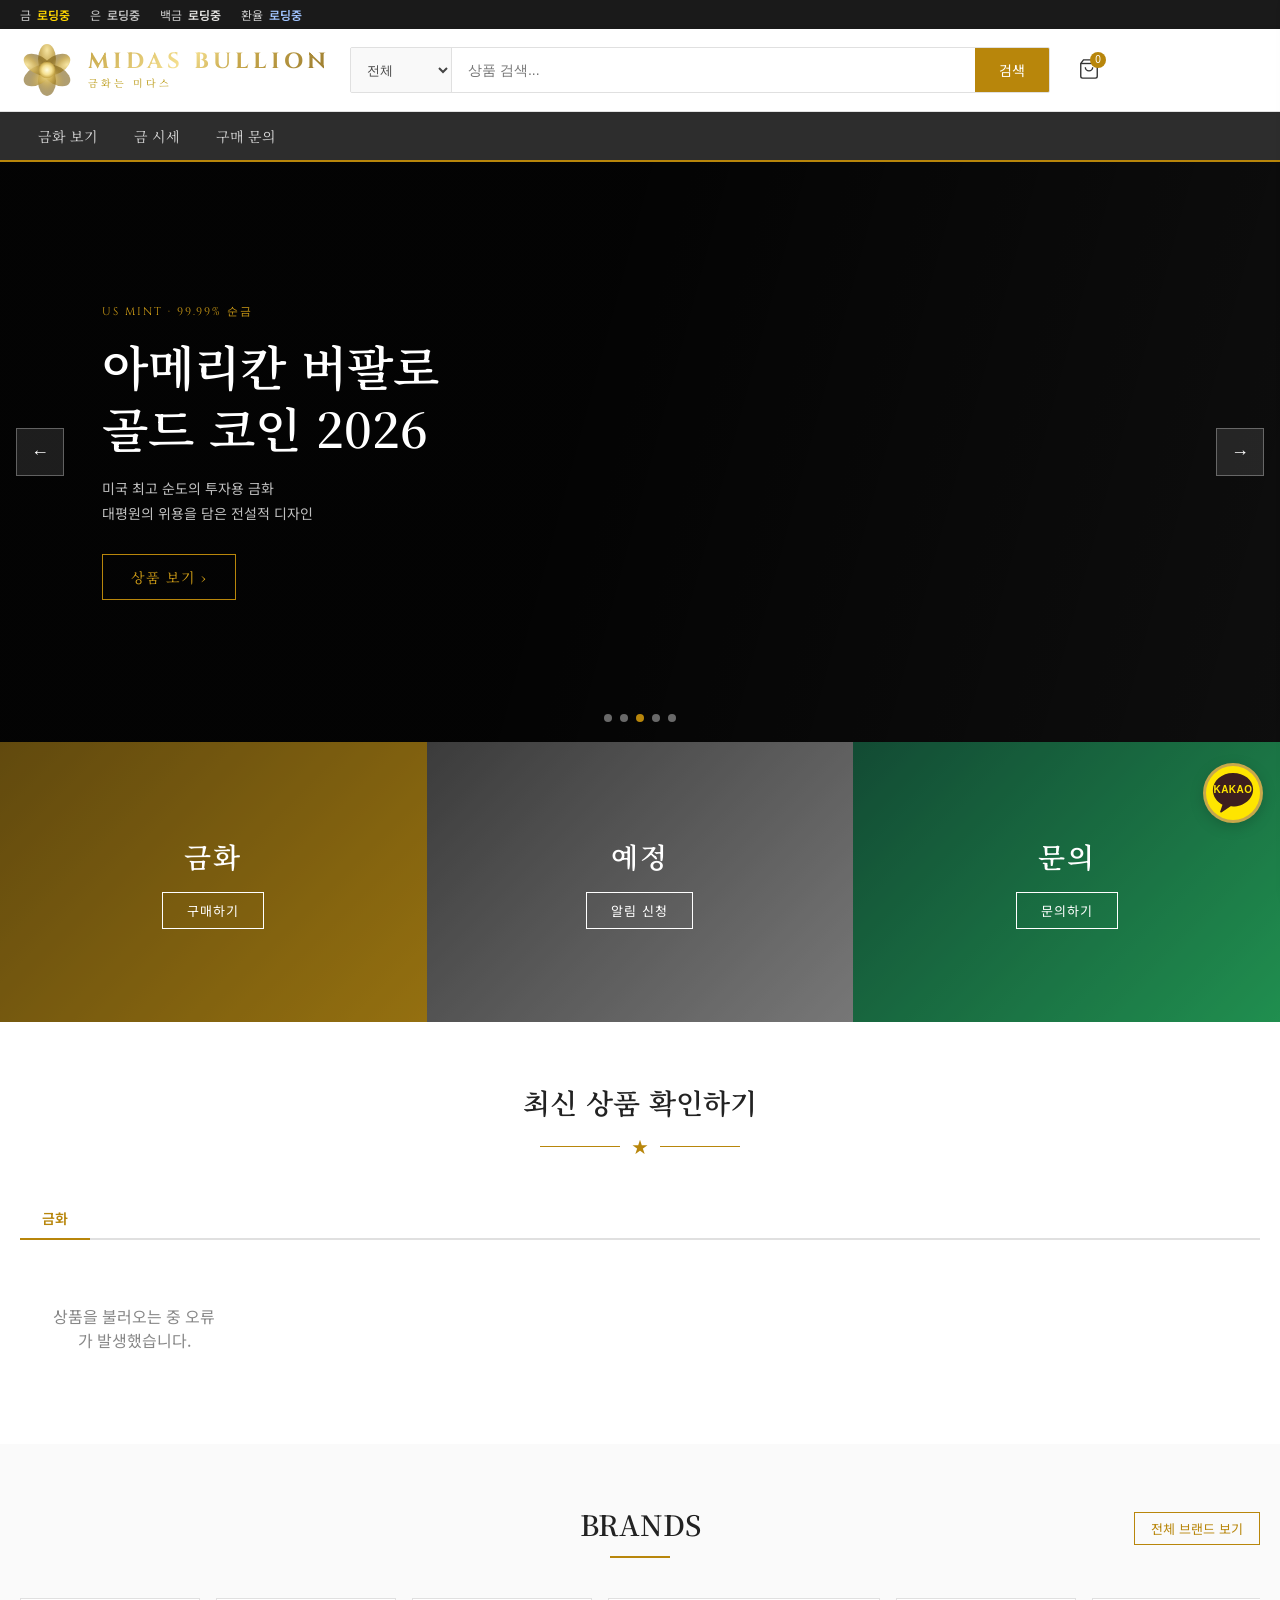
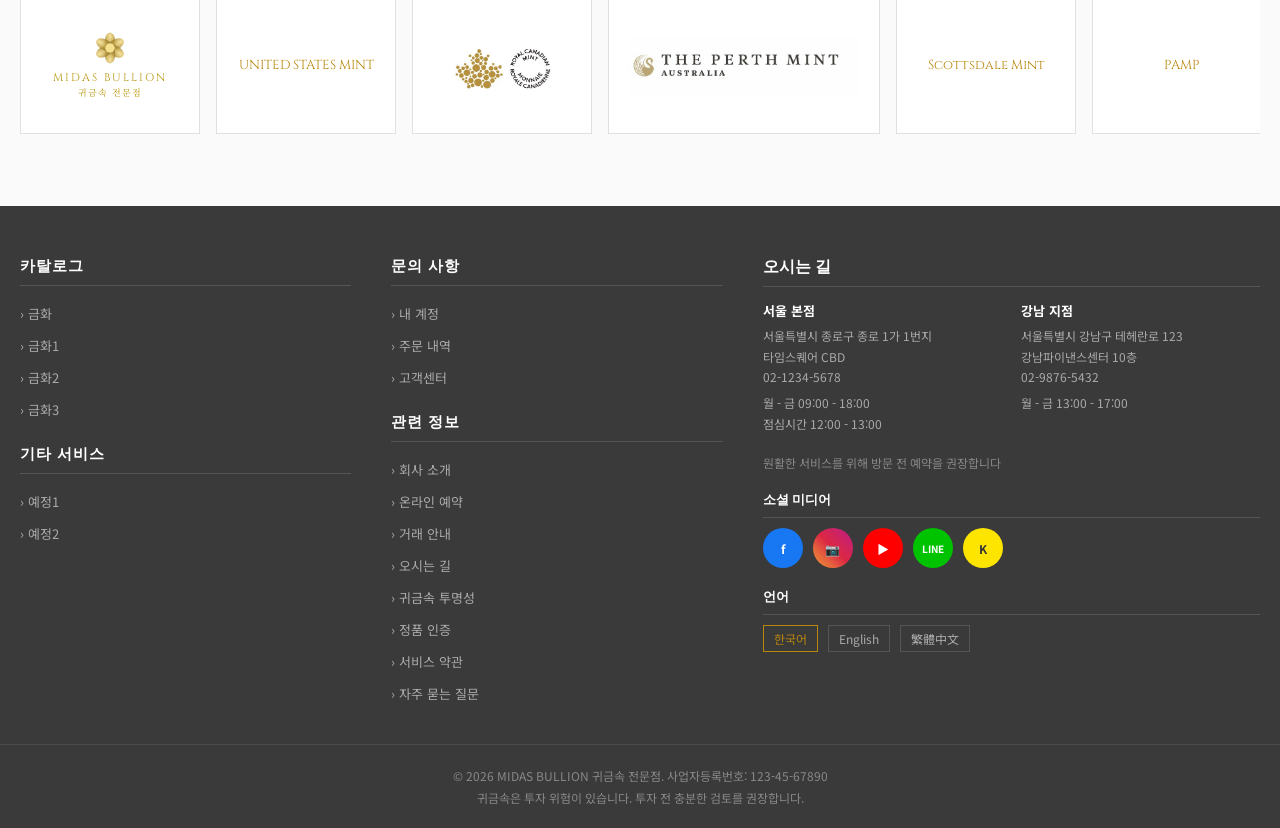
==== commit cb92ab0c: "Update index.html" ====
--- a/index.html
+++ b/index.html
@@ -57,15 +57,8 @@
           <a href="#products" class="slide-btn">시리즈 상품 탐색 ›</a>
         </div>
       </div>
-      <div class="slide" style="background:linear-gradient(105deg, rgba(0,0,0,0.8) 45%, rgba(0,0,0,0.2) 100%), url('images/Screenshot_20260530-164945.png') center/cover no-repeat;">
-        <div class="slide-content">
-          <div class="slide-badge">CANADIAN ROYAL MINT · 99.99% 순도</div>
-          <h1 class="slide-title">메이플 리프<br>2026년 신규 발행</h1>
-          <p class="slide-subtitle">세계 최고 순도의 금화<br>캐나다 왕실 조폐국 정품</p>
-          <a href="#products" class="slide-btn">지금 구매하기 ›</a>
-        </div>
-      </div>
-      <div class="slide" style="background:linear-gradient(105deg, rgba(0,0,0,0.8) 45%, rgba(0,0,0,0.2) 100%), url('images/slide-eagle.jpg') center/cover no-repeat;">
+
+      <div class="slide" style="background:linear-gradient(105deg, rgba(0,0,0,0.8) 45%, rgba(0,0,0,0.2) 100%), url('images/header-slide-eagle.jpg') center/cover no-repeat;">
         <div class="slide-content">
           <div class="slide-badge">US MINT · 아메리칸 이글</div>
           <h1 class="slide-title">아메리칸 이글<br>골드 코인 2026</h1>
@@ -73,7 +66,7 @@
           <a href="#products" class="slide-btn">상품 보기 ›</a>
         </div>
       </div>
-      <div class="slide" style="background:linear-gradient(105deg, rgba(0,0,0,0.8) 45%, rgba(0,0,0,0.2) 100%), url('images/slide-buffalo.jpg') center/cover no-repeat;">
+      <div class="slide" style="background:linear-gradient(105deg, rgba(0,0,0,0.8) 45%, rgba(0,0,0,0.2) 100%), url('images/header-slide-buffalo.jpg') center/cover no-repeat;">
         <div class="slide-content">
           <div class="slide-badge">US MINT · 99.99% 순금</div>
           <h1 class="slide-title">아메리칸 버팔로<br>골드 코인 2026</h1>
@@ -81,23 +74,9 @@
           <a href="#products" class="slide-btn">상품 보기 ›</a>
         </div>
       </div>
-      <div class="slide" style="background:linear-gradient(105deg, rgba(0,0,0,0.8) 45%, rgba(0,0,0,0.2) 100%), url('images/Screenshot_20260530-164958.png') center/cover no-repeat;">
-        <div class="slide-content">
-          <div class="slide-badge">THE ROYAL MINT UK · 브리타니아</div>
-          <h1 class="slide-title">브리타니아<br>1oz 금화 2026</h1>
-          <p class="slide-subtitle">영국 왕실 조폐국의 상징<br>백절불굴의 브리타니아 여신</p>
-          <a href="#products" class="slide-btn">지금 구매하기 ›</a>
-        </div>
-      </div>
-      <div class="slide" style="background:linear-gradient(105deg, rgba(0,0,0,0.8) 45%, rgba(0,0,0,0.2) 100%), url('images/Screenshot_20260530-164945.png') center/cover no-repeat;">
-        <div class="slide-content">
-          <div class="slide-badge">ROYAL CANADIAN MINT · 단풍의 나라</div>
-          <h1 class="slide-title">캐나다 메이플 리프<br>가을 한정 에디션</h1>
-          <p class="slide-subtitle">캐나다 단풍의 아름다움을 담은<br>99.99% 순금 한정 금화</p>
-          <a href="#products" class="slide-btn">한정판 보기 ›</a>
-        </div>
-      </div>
-      <div class="slide" style="background:linear-gradient(105deg, rgba(0,0,0,0.8) 45%, rgba(0,0,0,0.2) 100%), url('images/slide-kangaroo.jpg') center/cover no-repeat;">
+
+
+      <div class="slide" style="background:linear-gradient(105deg, rgba(0,0,0,0.8) 45%, rgba(0,0,0,0.2) 100%), url('images/header-slide-kangaroo.jpg') center/cover no-repeat;">
         <div class="slide-content">
           <div class="slide-badge">PERTH MINT AUSTRALIA · 캥거루</div>
           <h1 class="slide-title">오스트레일리아 캥거루<br>골드 코인 2026</h1>
@@ -105,7 +84,7 @@
           <a href="#products" class="slide-btn">상품 보기 ›</a>
         </div>
       </div>
-      <div class="slide" style="background:linear-gradient(105deg, rgba(0,0,0,0.8) 45%, rgba(0,0,0,0.2) 100%), url('images/slide-philharmonic.jpg') center/cover no-repeat;">
+      <div class="slide" style="background:linear-gradient(105deg, rgba(0,0,0,0.8) 45%, rgba(0,0,0,0.2) 100%), url('images/header-slide-philharmonic.jpg') center/cover no-repeat;">
         <div class="slide-content">
           <div class="slide-badge">MÜNZE ÖSTERREICH · 오스트리아 조폐국</div>
           <h1 class="slide-title">빈 필하모닉<br>골드 코인 2026</h1>
@@ -113,21 +92,13 @@
           <a href="#products" class="slide-btn">상품 보기 ›</a>
         </div>
       </div>
-      <div class="slide" style="background:linear-gradient(105deg, rgba(0,0,0,0.8) 45%, rgba(0,0,0,0.2) 100%), url('images/slide-eagle.jpg') center/cover no-repeat;">
-        <div class="slide-content">
-          <div class="slide-badge">US MINT · E PLURIBUS UNUM</div>
-          <h1 class="slide-title">아메리칸 이글<br>프리미엄 에디션</h1>
-          <p class="slide-subtitle">모뉴먼트 밸리의 장엄한 일몰<br>법정화폐 보증 투자형 금화</p>
-          <a href="#products" class="slide-btn">프리미엄 보기 ›</a>
-        </div>
-      </div>
+
     </div>
     <button class="slider-btn slider-prev" id="slider-prev">&#8592;</button>
     <button class="slider-btn slider-next" id="slider-next">&#8594;</button>
     <div class="slider-dots" id="slider-dots">
       <span class="dot active"></span><span class="dot"></span><span class="dot"></span>
-      <span class="dot"></span><span class="dot"></span><span class="dot"></span>
-      <span class="dot"></span><span class="dot"></span><span class="dot"></span>
+      <span class="dot"></span><span class="dot"></span>
     </div>
   </section>
 
@@ -170,10 +141,11 @@
   <section class="section brand-section">
     <div class="container">
       <div class="section-header-truney">
-        <h2>브랜드별 쇼핑</h2>
+        <h2>BRANDS</h2>
         <div class="section-line"></div>
         <a href="#" class="check-all-btn">전체 브랜드 보기</a>
       </div>
+      <style>.brand-grid{display:flex!important;flex-wrap:nowrap!important;overflow-x:auto!important;gap:16px!important;padding-bottom:12px!important;scrollbar-width:none!important;-ms-overflow-style:none!important;}.brand-grid::-webkit-scrollbar{display:none!important;}.brand-grid .brand-card{min-width:180px!important;flex-shrink:0!important;}</style>
       <div class="brand-grid">
         <div class="brand-card">
           <div style="display:flex;flex-direction:column;align-items:center;gap:6px;">
@@ -190,17 +162,17 @@
             <span style="font-family:'Cinzel',serif;font-size:11px;color:#B8960C;letter-spacing:2px;text-align:center;">MIDAS BULLION<br><span style="font-family:'Noto Serif KR',serif;font-size:9px;letter-spacing:1px;">귀금속 전문점</span></span>
           </div>
         </div>
-        <div class="brand-card"><img src="https://upload.wikimedia.org/wikipedia/commons/thumb/1/16/United_States_Mint_-_logo.svg/200px-United_States_Mint_-_logo.svg.png" alt="US Mint" onerror="this.parentElement.innerHTML='<div class=brand-logo-text>UNITED STATES MINT</div>'"></div>
-        <div class="brand-card"><div class="brand-logo-text">🍁 Royal Canadian Mint</div></div>
-        <div class="brand-card"><div class="brand-logo-text">THE PERTH MINT<br><small>Australia</small></div></div>
-        <div class="brand-card"><div class="brand-logo-text">🦁 Scottsdale Mint</div></div>
-        <div class="brand-card"><div class="brand-logo-text">PAMP<br><small>Produits Artistiques Metaux Precieux</small></div></div>
-        <div class="brand-card"><div class="brand-logo-text">🇨🇳 중국인민은행<br><small>China Banknote Printing and Minting</small></div></div>
-        <div class="brand-card"><div class="brand-logo-text" style="background:#8B0000;color:#FFD700;">MÜNZE<br>ÖSTERREICH</div></div>
-        <div class="brand-card"><div class="brand-logo-text">🇿🇦 South African Mint</div></div>
-        <div class="brand-card"><div class="brand-logo-text">★★★<br>NEW ZEALAND MINT</div></div>
-        <div class="brand-card"><div class="brand-logo-text">Heraeus<br><small>賀利氏</small></div></div>
-        <div class="brand-card"><div class="brand-logo-text">👑 THE ROYAL MINT®<br><small>THE ORIGINAL MAKER</small></div></div>
+        <div class="brand-card"><img src="images/brands-united-states-mint.png" alt="United States Mint" onerror="this.parentElement.innerHTML='<div class=brand-logo-text>UNITED STATES MINT</div>'"></div>
+        <div class="brand-card"><img src="images/brands-royal-canadian-mint.png" alt="Royal Canadian Mint" onerror="this.parentElement.innerHTML='<div class=brand-logo-text>Royal Canadian Mint</div>'"></div>
+        <div class="brand-card"><img src="images/brands-the-perth-mint.png" alt="The Perth Mint" onerror="this.parentElement.innerHTML='<div class=brand-logo-text>THE PERTH MINT</div>'"></div>
+        <div class="brand-card"><img src="images/brands-scottsdale-mint.png" alt="Scottsdale Mint" onerror="this.parentElement.innerHTML='<div class=brand-logo-text>Scottsdale Mint</div>'"></div>
+        <div class="brand-card"><img src="images/brands-pamp.png" alt="PAMP" onerror="this.parentElement.innerHTML='<div class=brand-logo-text>PAMP</div>'"></div>
+        <div class="brand-card"><img src="images/brands-china-mint.png" alt="China Mint" onerror="this.parentElement.innerHTML='<div class=brand-logo-text>CHINA MINT</div>'"></div>
+        <div class="brand-card"><img src="images/brands-munze-osterreich.png" alt="Münze Österreich" onerror="this.parentElement.innerHTML='<div class=brand-logo-text>MÜNZE ÖSTERREICH</div>'"></div>
+        <div class="brand-card"><img src="images/brands-south-african-mint.png" alt="South African Mint" onerror="this.parentElement.innerHTML='<div class=brand-logo-text>South African Mint</div>'"></div>
+        <div class="brand-card"><img src="images/brands-new-zealand-mint.png" alt="New Zealand Mint" onerror="this.parentElement.innerHTML='<div class=brand-logo-text>NEW ZEALAND MINT</div>'"></div>
+        <div class="brand-card"><img src="images/brands-heraeus.png" alt="Heraeus" onerror="this.parentElement.innerHTML='<div class=brand-logo-text>Heraeus</div>'"></div>
+        <div class="brand-card"><img src="images/brands-the-royal-mint.png" alt="The Royal Mint" onerror="this.parentElement.innerHTML='<div class=brand-logo-text>THE ROYAL MINT</div>'"></div>
       </div>
     </div>
   </section>
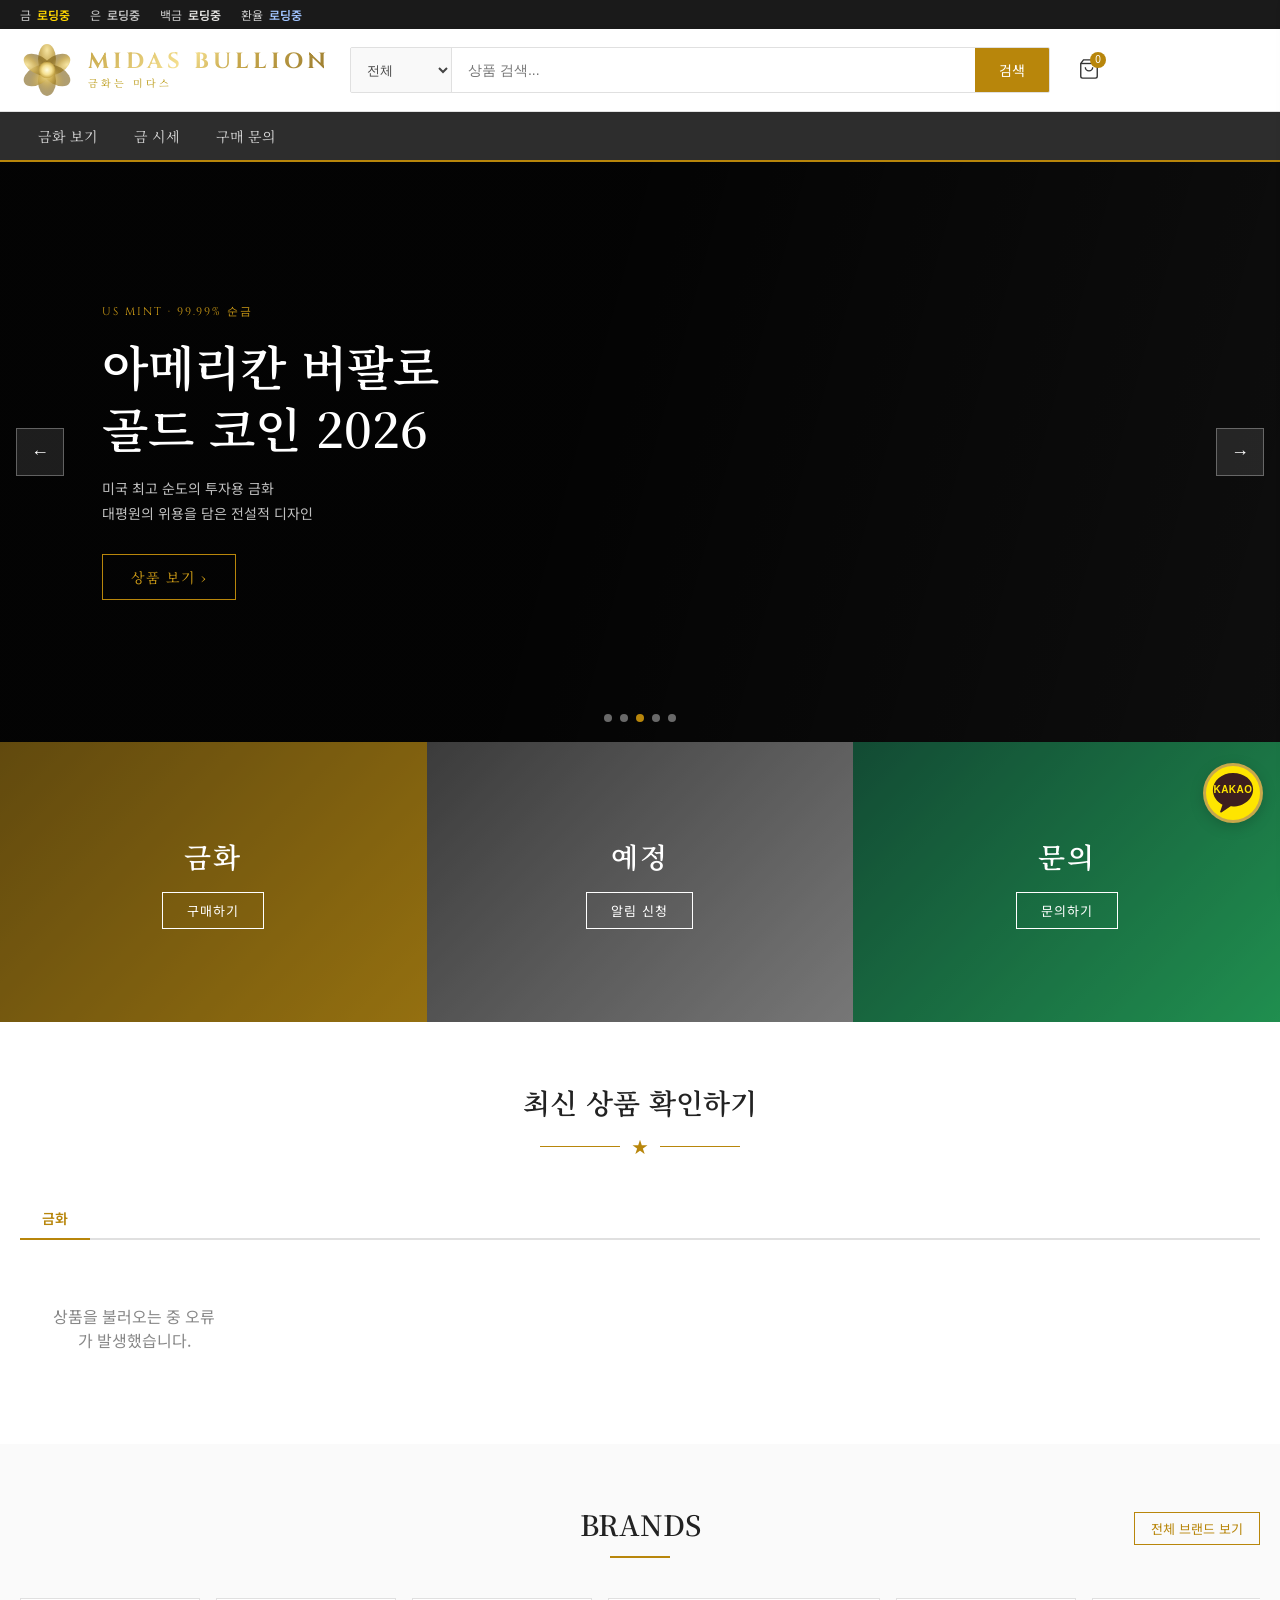
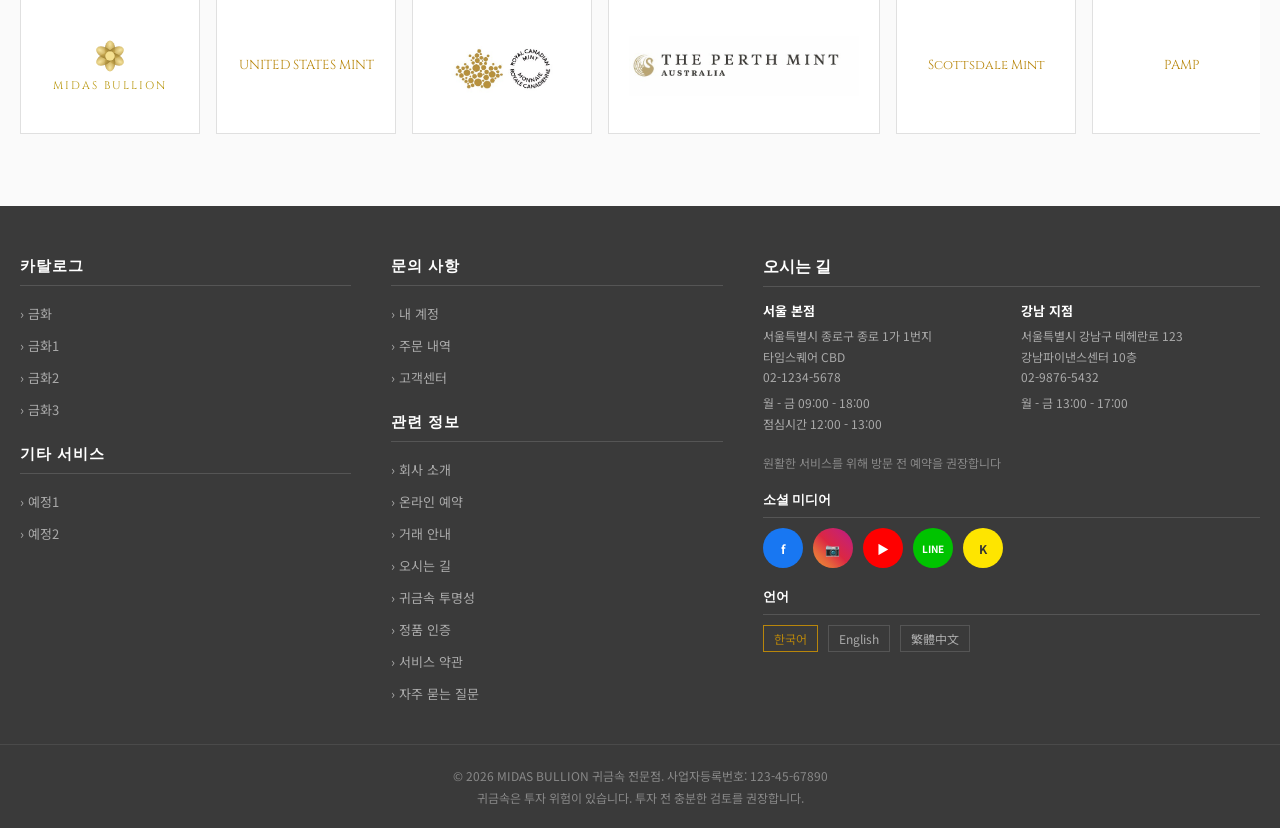
==== commit c74c1638: "Update index.html" ====
--- a/index.html
+++ b/index.html
@@ -159,7 +159,7 @@
               <ellipse cx="27" cy="16" rx="9" ry="15" fill="url(#bp1)" opacity="0.85" transform="rotate(300 27 27)"/>
               <circle cx="27" cy="27" r="8" fill="#F5E090"/>
             </svg>
-            <span style="font-family:'Cinzel',serif;font-size:11px;color:#B8960C;letter-spacing:2px;text-align:center;">MIDAS BULLION<br><span style="font-family:'Noto Serif KR',serif;font-size:9px;letter-spacing:1px;">귀금속 전문점</span></span>
+            <span style="font-family:'Cinzel',serif;font-size:11px;color:#B8960C;letter-spacing:2px;text-align:center;">MIDAS BULLION</span>
           </div>
         </div>
         <div class="brand-card"><img src="images/brands-united-states-mint.png" alt="United States Mint" onerror="this.parentElement.innerHTML='<div class=brand-logo-text>UNITED STATES MINT</div>'"></div>
@@ -207,5 +207,24 @@
   <script src="footer.js"></script>
   <script src="nav.js"></script>
   <script src="script.js"></script>
+  <script>
+    const brandGrid = document.querySelector('.brand-grid');
+    let isDown = false, startX, scrollLeft;
+    brandGrid.addEventListener('mousedown', e => {
+      isDown = true;
+      brandGrid.style.cursor = 'grabbing';
+      startX = e.pageX - brandGrid.offsetLeft;
+      scrollLeft = brandGrid.scrollLeft;
+    });
+    brandGrid.addEventListener('mouseleave', () => { isDown = false; brandGrid.style.cursor = 'grab'; });
+    brandGrid.addEventListener('mouseup', () => { isDown = false; brandGrid.style.cursor = 'grab'; });
+    brandGrid.addEventListener('mousemove', e => {
+      if (!isDown) return;
+      e.preventDefault();
+      const x = e.pageX - brandGrid.offsetLeft;
+      brandGrid.scrollLeft = scrollLeft - (x - startX);
+    });
+    brandGrid.style.cursor = 'grab';
+  </script>
 </body>
 </html>
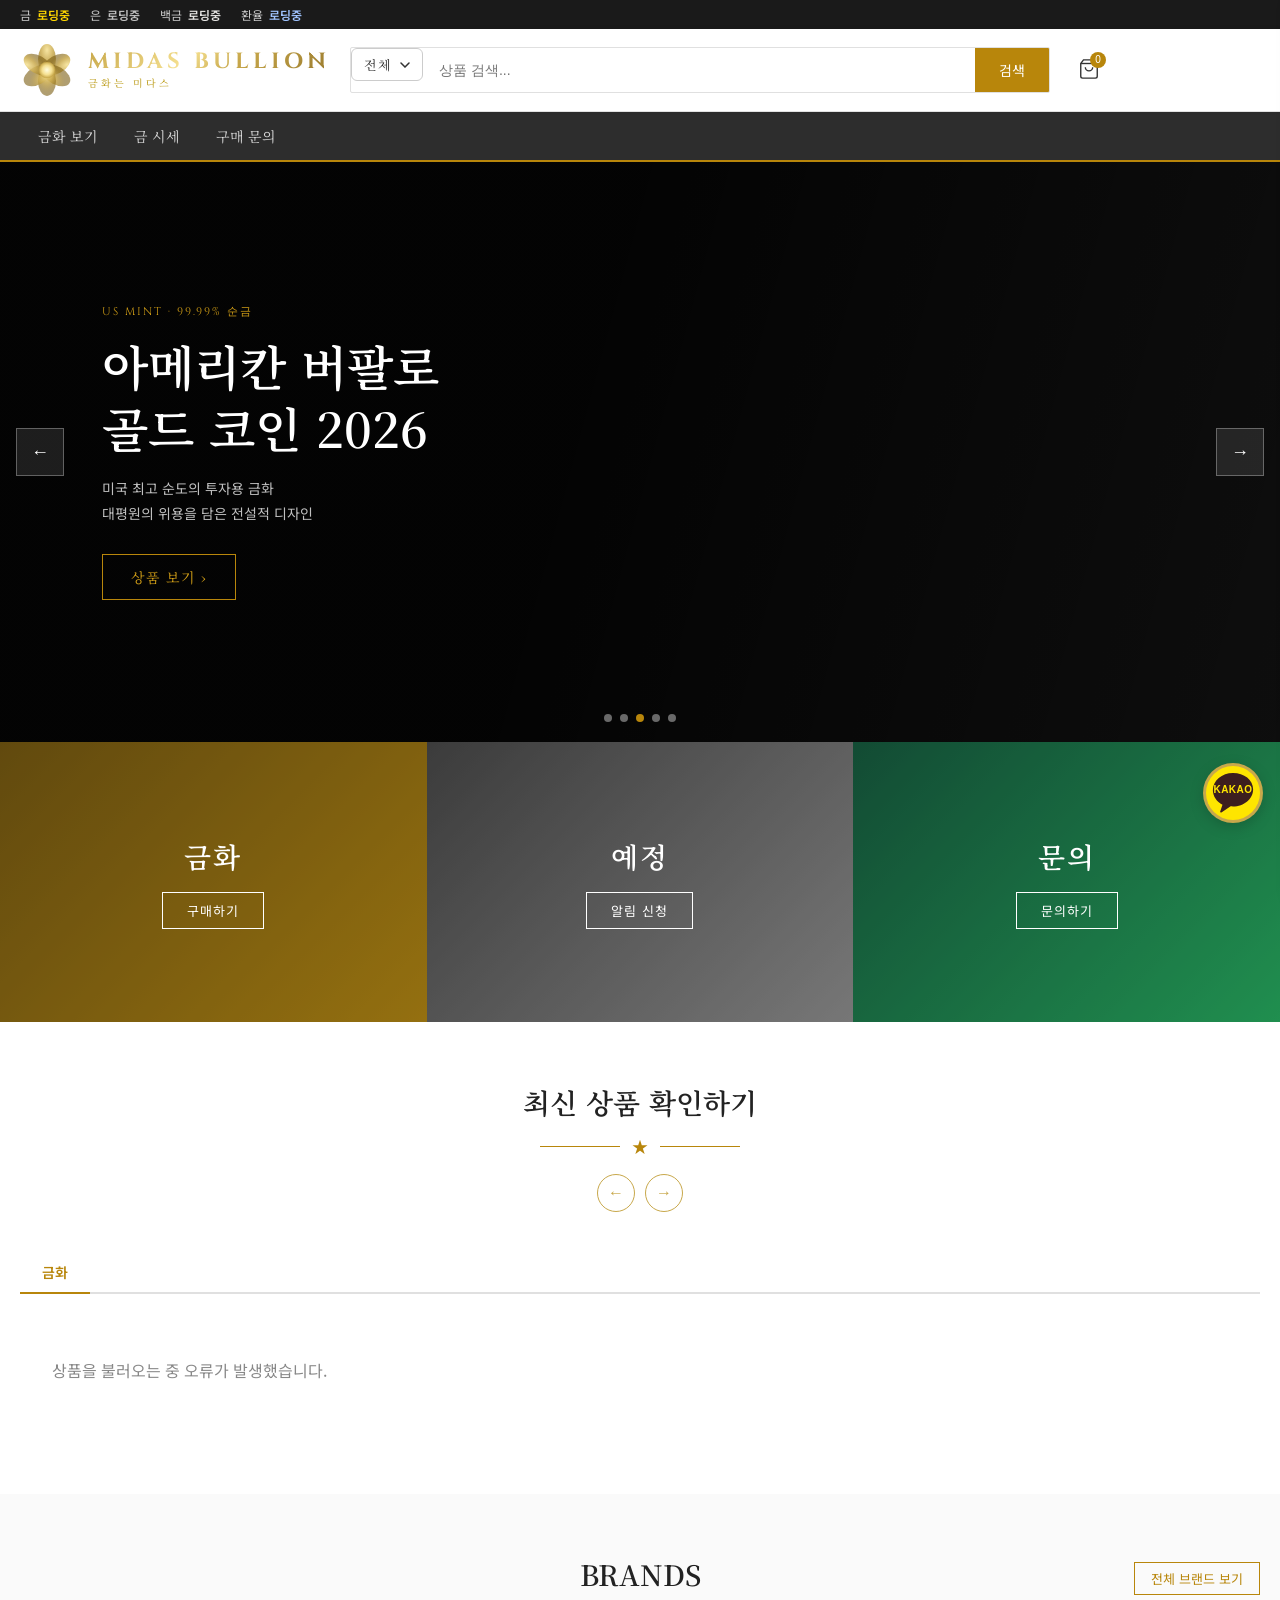
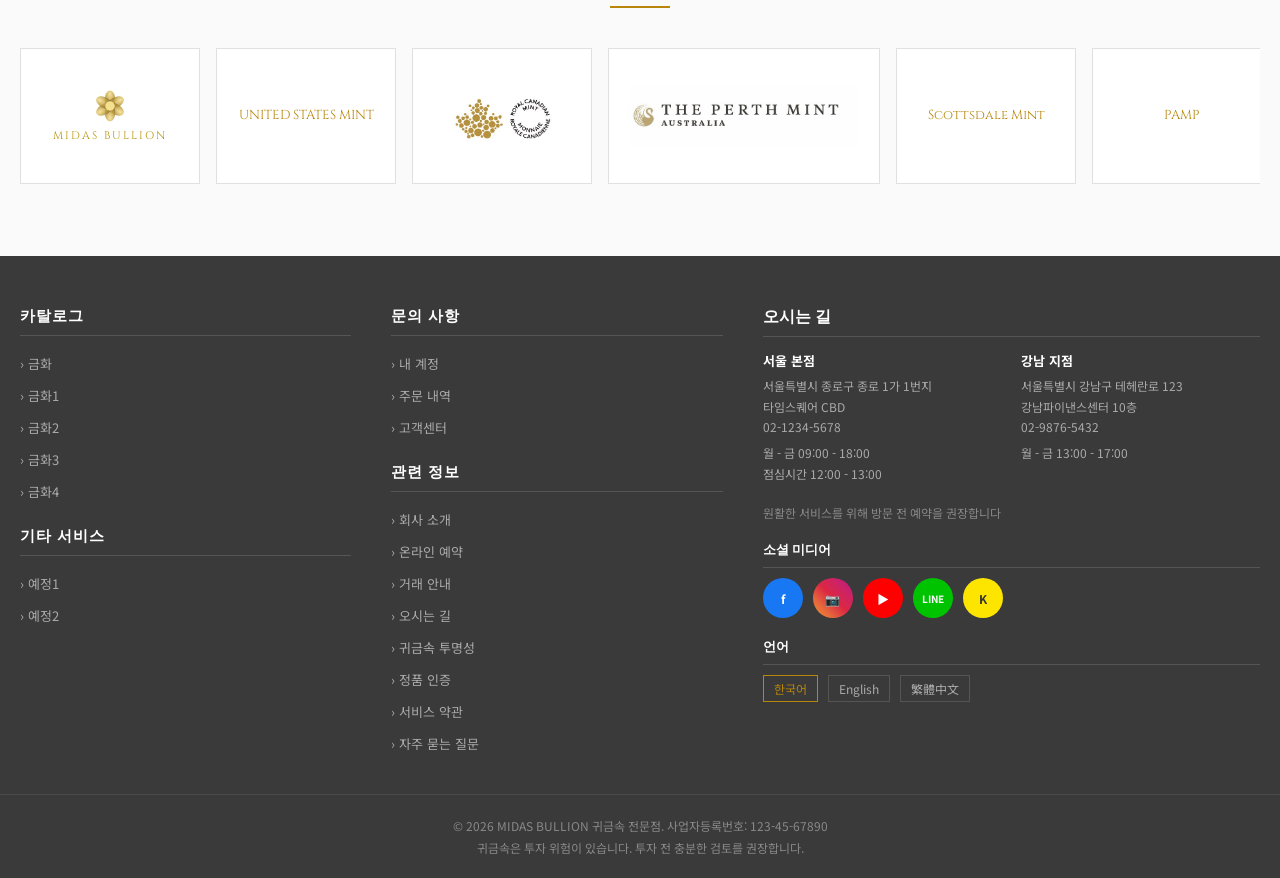
==== commit 1013a71c: "Update index.html" ====
--- a/index.html
+++ b/index.html
@@ -29,6 +29,26 @@
     .card-soldout { opacity: 0.6; }
     .soldout-overlay { position: absolute; inset: 0; background: rgba(0,0,0,0.45); display: flex; align-items: center; justify-content: center; }
     .soldout-overlay span { font-family: 'Cinzel', serif; font-size: 18px; letter-spacing: 4px; color: #fff; border: 1px solid #fff; padding: 6px 14px; opacity: 0.8; }
+    /* 캐러셀 카드 너비 */
+    #products-grid { box-sizing: border-box; }
+    #products-grid .product-card {
+      min-width: calc((100% - 60px) / 4);
+      max-width: calc((100% - 60px) / 4);
+      flex-shrink: 0;
+      box-sizing: border-box;
+    }
+    @media (max-width: 1023px) {
+      #products-grid .product-card {
+        min-width: calc((100% - 20px) / 2);
+        max-width: calc((100% - 20px) / 2);
+      }
+    }
+    @media (max-width: 599px) {
+      #products-grid .product-card {
+        min-width: 100%;
+        max-width: 100%;
+      }
+    }
     .kakao-float { position: fixed; right: 20px; bottom: 80px; width: 54px; height: 54px; background: #FEE500; border-radius: 50%; display: flex; align-items: center; justify-content: center; z-index: 2000; box-shadow: 0 0 0 3px #C8A84B, 0 4px 16px rgba(0,0,0,0.25); transition: transform 0.2s, box-shadow 0.2s; }
   </style>
 </head>
@@ -106,7 +126,7 @@
   <section class="category-banners">
     <div class="cat-banner cat-gold">
       <div class="cat-overlay"></div>
-      <div class="cat-content"><h3>금화</h3><a href="#" class="cat-btn">구매하기</a></div>
+      <div class="cat-content"><h3>금화</h3><a href="coins.html" class="cat-btn">구매하기</a></div>
     </div>
     <div class="cat-banner cat-silver">
       <div class="cat-overlay"></div>
@@ -114,26 +134,33 @@
     </div>
     <div class="cat-banner cat-collectible">
       <div class="cat-overlay"></div>
-      <div class="cat-content"><h3>문의</h3><a href="#" class="cat-btn">문의하기</a></div>
+      <div class="cat-content"><h3>문의</h3><a href="contact.html" class="cat-btn">문의하기</a></div>
     </div>
   </section>
 
   <!-- Newest Products -->
   <section class="section products-section" id="products">
     <div class="container">
-      <div class="section-header-truney">
+      <div class="section-header-truney" style="text-align:center;">
         <h2>최신 상품 확인하기</h2>
         <div class="section-divider"><span>★</span></div>
+        <div style="display:flex;align-items:center;justify-content:center;gap:10px;margin-top:16px;">
+          <button id="carousel-prev" style="width:38px;height:38px;border-radius:50%;border:1px solid #C8A84B;background:#fff;color:#C8A84B;font-size:16px;cursor:pointer;display:flex;align-items:center;justify-content:center;transition:all 0.2s;">←</button>
+          <button id="carousel-next" style="width:38px;height:38px;border-radius:50%;border:1px solid #C8A84B;background:#fff;color:#C8A84B;font-size:16px;cursor:pointer;display:flex;align-items:center;justify-content:center;transition:all 0.2s;">→</button>
+        </div>
       </div>
       <div class="product-tabs">
         <button class="ptab active" data-filter="gold">금화</button>
       </div>
-      <div class="products-grid" id="products-grid">
-        <div class="products-loading">
-          <div class="loading-spinner"></div>
-          <p>상품을 불러오는 중...</p>
-        </div>
-      </div>
+      <div style="position:relative;overflow:hidden;">
+        <div class="products-grid" id="products-grid" style="display:flex;flex-wrap:nowrap;gap:20px;transition:transform 0.4s ease;will-change:transform;">
+          <div class="products-loading" style="min-width:100%;justify-content:center;">
+            <div class="loading-spinner"></div>
+            <p>상품을 불러오는 중...</p>
+          </div>
+        </div>
+      </div>
+      <div id="carousel-dots" style="display:flex;justify-content:center;gap:6px;margin-top:20px;"></div>
     </div>
   </section>
 
@@ -206,7 +233,101 @@
 
   <script src="footer.js"></script>
   <script src="nav.js"></script>
+  <script>
+    // ===== 캐러셀 : renderProducts 후킹 (script.js 로드 전에 미리 정의) =====
+    let carouselIndex = 0;
+
+    function getCardsPerView() {
+      const w = window.innerWidth;
+      if (w >= 1024) return 4;
+      if (w >= 600)  return 2;
+      return 1;
+    }
+
+    function getVisibleCards() {
+      return Array.from(document.querySelectorAll('#products-grid .product-card'))
+        .filter(c => c.style.display !== 'none');
+    }
+
+    function updateCarousel() {
+      const grid = document.getElementById('products-grid');
+      const cards = getVisibleCards();
+      const perView = getCardsPerView();
+      if (!grid || cards.length === 0) return;
+
+      const maxIndex = Math.max(0, cards.length - perView);
+      carouselIndex = Math.min(carouselIndex, maxIndex);
+
+      const gap = 20;
+      const cardWidth = cards[0].offsetWidth + gap;
+      grid.style.transform = `translateX(-${carouselIndex * cardWidth}px)`;
+
+      const prevBtn = document.getElementById('carousel-prev');
+      const nextBtn = document.getElementById('carousel-next');
+      if (prevBtn) prevBtn.style.opacity = carouselIndex === 0 ? '0.3' : '1';
+      if (nextBtn) nextBtn.style.opacity = carouselIndex >= maxIndex ? '0.3' : '1';
+
+      const dotsEl = document.getElementById('carousel-dots');
+      if (dotsEl && maxIndex > 0) {
+        dotsEl.innerHTML = Array.from({length: maxIndex + 1}, (_, i) =>
+          `<div onclick="goToSlide(${i})" style="width:${i===carouselIndex?'20px':'8px'};height:8px;border-radius:4px;background:${i===carouselIndex?'#C8A84B':'#ccc'};cursor:pointer;transition:all 0.3s;"></div>`
+        ).join('');
+      } else if (dotsEl) {
+        dotsEl.innerHTML = '';
+      }
+    }
+
+    function goToSlide(i) { carouselIndex = i; updateCarousel(); }
+
+    // script.js가 정의할 renderProducts를 가로채기 위해 window에 미리 setter 등록
+    let _realRenderProducts = null;
+    Object.defineProperty(window, 'renderProducts', {
+      set(fn) {
+        _realRenderProducts = fn;
+        window._renderProductsPatched = function(...args) {
+          _realRenderProducts.apply(this, args);
+          setTimeout(() => { carouselIndex = 0; updateCarousel(); }, 200);
+        };
+      },
+      get() { return window._renderProductsPatched || _realRenderProducts; },
+      configurable: true
+    });
+  </script>
   <script src="script.js"></script>
+  <script>
+    // ===== 버튼 이벤트 + 터치 =====
+    (function() {
+      const prev = document.getElementById('carousel-prev');
+      const next = document.getElementById('carousel-next');
+
+      prev.addEventListener('click', () => {
+        if (carouselIndex > 0) { carouselIndex--; updateCarousel(); }
+      });
+      next.addEventListener('click', () => {
+        const maxIndex = Math.max(0, getVisibleCards().length - getCardsPerView());
+        if (carouselIndex < maxIndex) { carouselIndex++; updateCarousel(); }
+      });
+
+      prev.addEventListener('mouseenter', () => { prev.style.background='#C8A84B'; prev.style.color='#fff'; });
+      prev.addEventListener('mouseleave', () => { prev.style.background='#fff'; prev.style.color='#C8A84B'; });
+      next.addEventListener('mouseenter', () => { next.style.background='#C8A84B'; next.style.color='#fff'; });
+      next.addEventListener('mouseleave', () => { next.style.background='#fff'; next.style.color='#C8A84B'; });
+
+      window.addEventListener('resize', () => { carouselIndex = 0; updateCarousel(); });
+
+      let touchStartX = 0;
+      const grid = document.getElementById('products-grid');
+      grid.addEventListener('touchstart', e => { touchStartX = e.touches[0].clientX; }, { passive: true });
+      grid.addEventListener('touchend', e => {
+        const diff = touchStartX - e.changedTouches[0].clientX;
+        if (Math.abs(diff) > 50) {
+          const maxIndex = Math.max(0, getVisibleCards().length - getCardsPerView());
+          if (diff > 0 && carouselIndex < maxIndex) { carouselIndex++; updateCarousel(); }
+          else if (diff < 0 && carouselIndex > 0) { carouselIndex--; updateCarousel(); }
+        }
+      }, { passive: true });
+    })();
+  </script>
   <script>
     const brandGrid = document.querySelector('.brand-grid');
     let isDown = false, startX, scrollLeft;
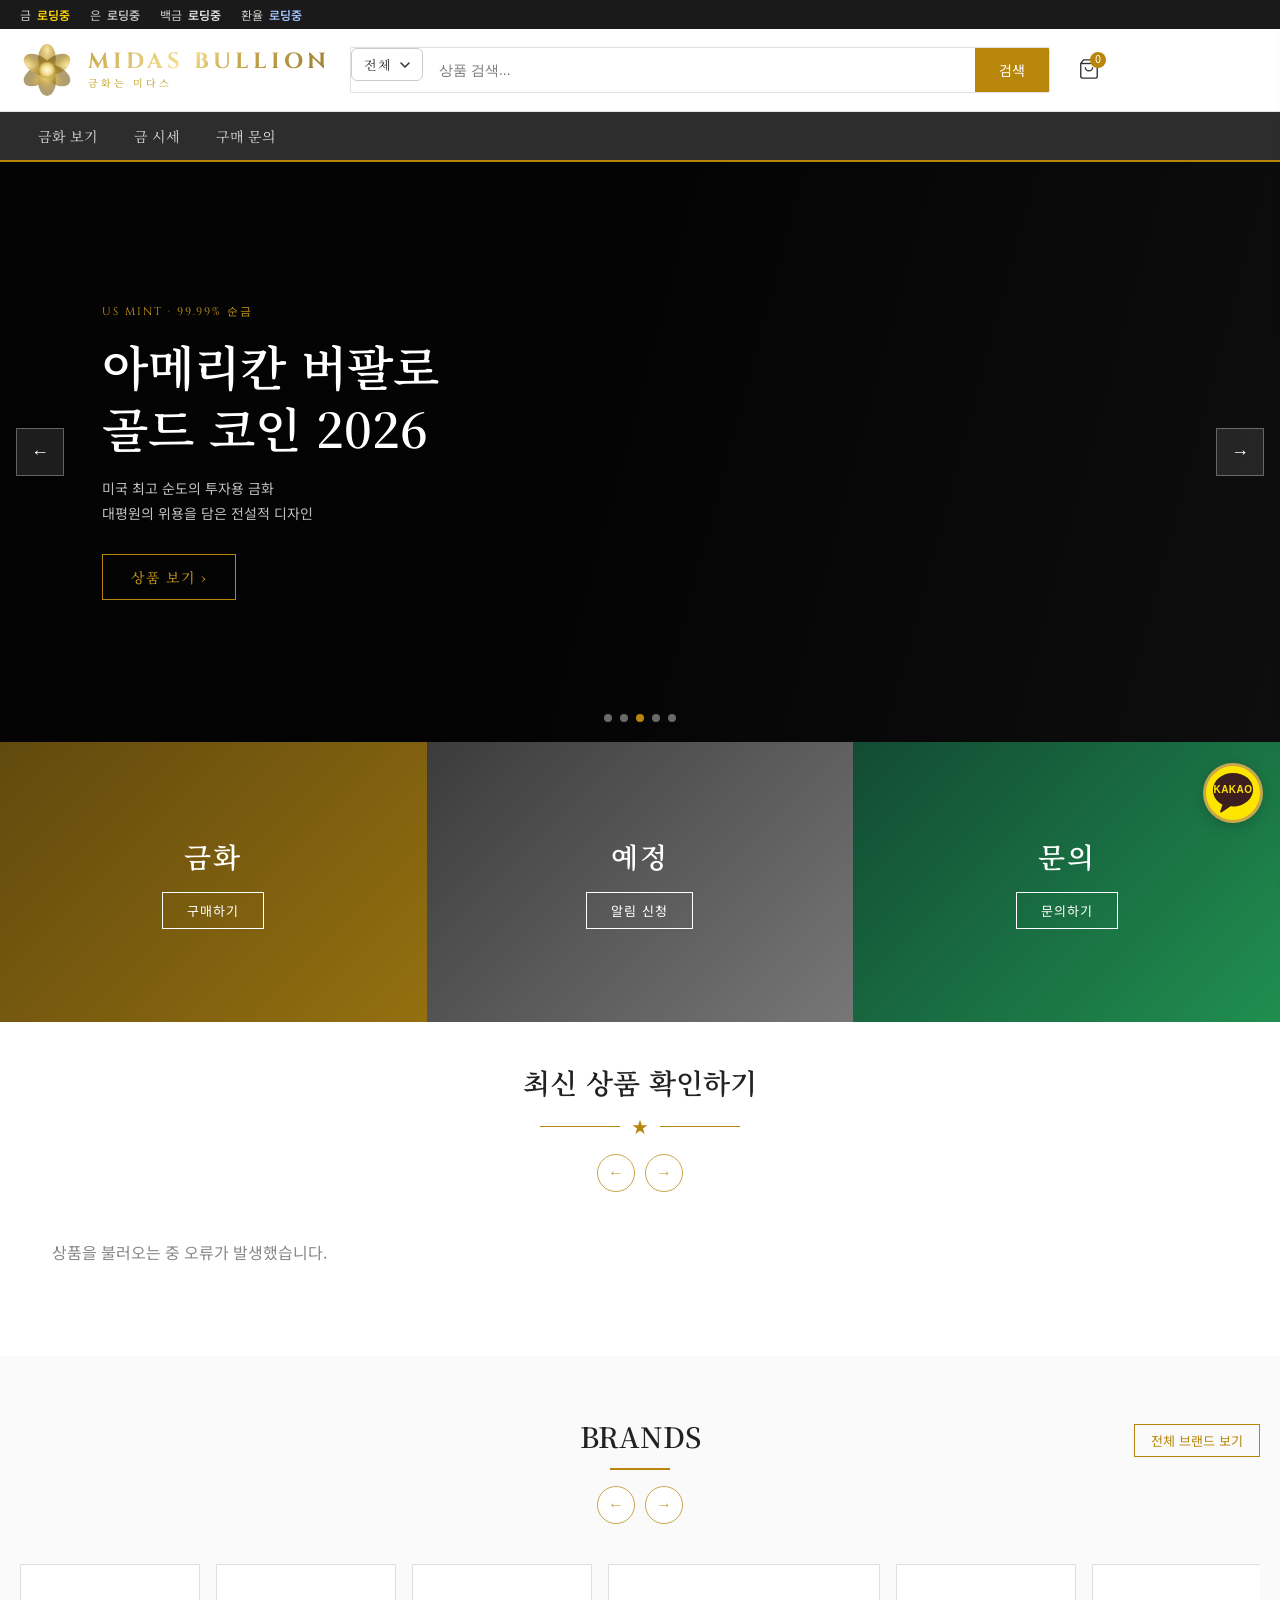
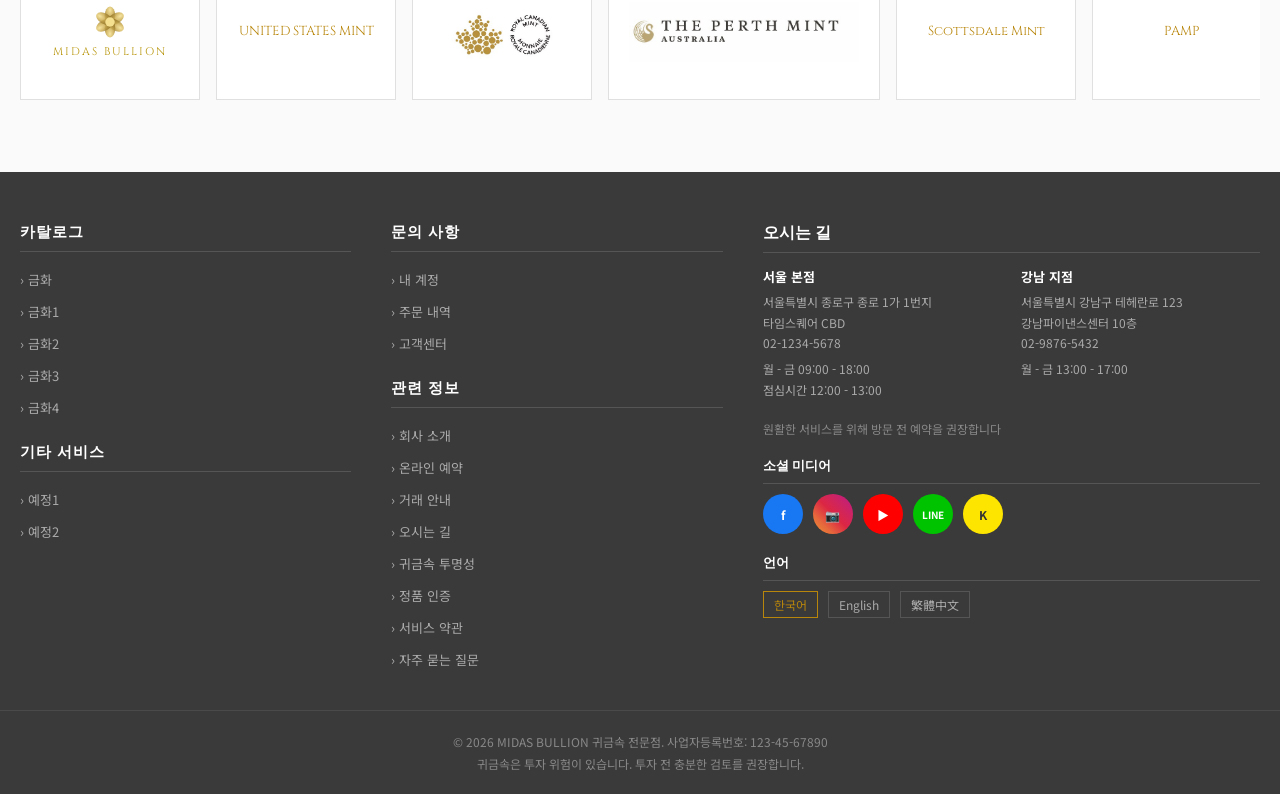
==== commit 354f011c: "Update index.html" ====
--- a/index.html
+++ b/index.html
@@ -29,7 +29,6 @@
     .card-soldout { opacity: 0.6; }
     .soldout-overlay { position: absolute; inset: 0; background: rgba(0,0,0,0.45); display: flex; align-items: center; justify-content: center; }
     .soldout-overlay span { font-family: 'Cinzel', serif; font-size: 18px; letter-spacing: 4px; color: #fff; border: 1px solid #fff; padding: 6px 14px; opacity: 0.8; }
-    /* 캐러셀 카드 너비 */
     #products-grid { box-sizing: border-box; }
     #products-grid .product-card {
       min-width: calc((100% - 60px) / 4);
@@ -45,8 +44,8 @@
     }
     @media (max-width: 599px) {
       #products-grid .product-card {
-        min-width: 100%;
-        max-width: 100%;
+        min-width: 80vw;
+        max-width: 80vw;
       }
     }
     .kakao-float { position: fixed; right: 20px; bottom: 80px; width: 54px; height: 54px; background: #FEE500; border-radius: 50%; display: flex; align-items: center; justify-content: center; z-index: 2000; box-shadow: 0 0 0 3px #C8A84B, 0 4px 16px rgba(0,0,0,0.25); transition: transform 0.2s, box-shadow 0.2s; }
@@ -77,7 +76,6 @@
           <a href="#products" class="slide-btn">시리즈 상품 탐색 ›</a>
         </div>
       </div>
-
       <div class="slide" style="background:linear-gradient(105deg, rgba(0,0,0,0.8) 45%, rgba(0,0,0,0.2) 100%), url('images/header-slide-eagle.jpg') center/cover no-repeat;">
         <div class="slide-content">
           <div class="slide-badge">US MINT · 아메리칸 이글</div>
@@ -94,8 +92,6 @@
           <a href="#products" class="slide-btn">상품 보기 ›</a>
         </div>
       </div>
-
-
       <div class="slide" style="background:linear-gradient(105deg, rgba(0,0,0,0.8) 45%, rgba(0,0,0,0.2) 100%), url('images/header-slide-kangaroo.jpg') center/cover no-repeat;">
         <div class="slide-content">
           <div class="slide-badge">PERTH MINT AUSTRALIA · 캥거루</div>
@@ -112,7 +108,6 @@
           <a href="#products" class="slide-btn">상품 보기 ›</a>
         </div>
       </div>
-
     </div>
     <button class="slider-btn slider-prev" id="slider-prev">&#8592;</button>
     <button class="slider-btn slider-next" id="slider-next">&#8594;</button>
@@ -139,38 +134,38 @@
   </section>
 
   <!-- Newest Products -->
-  <section class="section products-section" id="products">
+  <section class="section products-section" id="products" style="padding-top:40px;">
     <div class="container">
-      <div class="section-header-truney" style="text-align:center;">
+      <div class="section-header-truney" style="text-align:center;margin-bottom:8px;">
         <h2>최신 상품 확인하기</h2>
         <div class="section-divider"><span>★</span></div>
-        <div style="display:flex;align-items:center;justify-content:center;gap:10px;margin-top:16px;">
+        <div style="display:flex;align-items:center;justify-content:center;gap:10px;margin-top:16px;margin-bottom:16px;">
           <button id="carousel-prev" style="width:38px;height:38px;border-radius:50%;border:1px solid #C8A84B;background:#fff;color:#C8A84B;font-size:16px;cursor:pointer;display:flex;align-items:center;justify-content:center;transition:all 0.2s;">←</button>
           <button id="carousel-next" style="width:38px;height:38px;border-radius:50%;border:1px solid #C8A84B;background:#fff;color:#C8A84B;font-size:16px;cursor:pointer;display:flex;align-items:center;justify-content:center;transition:all 0.2s;">→</button>
         </div>
       </div>
-      <div class="product-tabs">
-        <button class="ptab active" data-filter="gold">금화</button>
-      </div>
       <div style="position:relative;overflow:hidden;">
-        <div class="products-grid" id="products-grid" style="display:flex;flex-wrap:nowrap;gap:20px;transition:transform 0.4s ease;will-change:transform;">
+        <div class="products-grid" id="products-grid" style="display:flex;flex-wrap:nowrap;gap:20px;will-change:transform;">
           <div class="products-loading" style="min-width:100%;justify-content:center;">
             <div class="loading-spinner"></div>
             <p>상품을 불러오는 중...</p>
           </div>
         </div>
       </div>
-      <div id="carousel-dots" style="display:flex;justify-content:center;gap:6px;margin-top:20px;"></div>
     </div>
   </section>
 
   <!-- Shop By Brand -->
   <section class="section brand-section">
     <div class="container">
-      <div class="section-header-truney">
+      <div class="section-header-truney" style="text-align:center;">
         <h2>BRANDS</h2>
         <div class="section-line"></div>
         <a href="#" class="check-all-btn">전체 브랜드 보기</a>
+        <div style="display:flex;align-items:center;justify-content:center;gap:10px;margin-top:16px;">
+          <button id="brand-prev" style="width:38px;height:38px;border-radius:50%;border:1px solid #C8A84B;background:#fff;color:#C8A84B;font-size:16px;cursor:pointer;display:flex;align-items:center;justify-content:center;transition:all 0.2s;">←</button>
+          <button id="brand-next" style="width:38px;height:38px;border-radius:50%;border:1px solid #C8A84B;background:#fff;color:#C8A84B;font-size:16px;cursor:pointer;display:flex;align-items:center;justify-content:center;transition:all 0.2s;">→</button>
+        </div>
       </div>
       <style>.brand-grid{display:flex!important;flex-wrap:nowrap!important;overflow-x:auto!important;gap:16px!important;padding-bottom:12px!important;scrollbar-width:none!important;-ms-overflow-style:none!important;}.brand-grid::-webkit-scrollbar{display:none!important;}.brand-grid .brand-card{min-width:180px!important;flex-shrink:0!important;}</style>
       <div class="brand-grid">
@@ -233,119 +228,190 @@
 
   <script src="footer.js"></script>
   <script src="nav.js"></script>
+  <script src="script.js"></script>
+
+  <!-- ✅ 무한 흐름 캐러셀 -->
   <script>
-    // ===== 캐러셀 : renderProducts 후킹 (script.js 로드 전에 미리 정의) =====
-    let carouselIndex = 0;
-
-    function getCardsPerView() {
-      const w = window.innerWidth;
-      if (w >= 1024) return 4;
-      if (w >= 600)  return 2;
-      return 1;
-    }
-
-    function getVisibleCards() {
-      return Array.from(document.querySelectorAll('#products-grid .product-card'))
-        .filter(c => c.style.display !== 'none');
-    }
-
-    function updateCarousel() {
-      const grid = document.getElementById('products-grid');
-      const cards = getVisibleCards();
-      const perView = getCardsPerView();
-      if (!grid || cards.length === 0) return;
-
-      const maxIndex = Math.max(0, cards.length - perView);
-      carouselIndex = Math.min(carouselIndex, maxIndex);
-
+  (function () {
+    const SPEED = 60;       // px/초 — 낮을수록 느림
+    const FAST_SPEED = 220; // 화살표 클릭 시 일시 부스트 속도
+    const FAST_DURATION = 700; // ms
+
+    let pixelOffset = 0;
+    let currentSpeed = SPEED;
+    let lastTime = null;
+    let rafId = null;
+    let cloned = false;
+    let boostTimer = null;
+
+    function getGrid() {
+      return document.getElementById('products-grid');
+    }
+
+    function getOriginals() {
+      const grid = getGrid();
+      if (!grid) return [];
+      return Array.from(grid.querySelectorAll('.product-card:not([aria-hidden])'));
+    }
+
+    function setupClones() {
+      if (cloned) return;
+      const grid = getGrid();
+      const originals = getOriginals();
+      if (originals.length === 0) return;
+      // 카드 2세트 복제 (충분히 길게)
+      [...originals, ...originals].forEach(c => {
+        const clone = c.cloneNode(true);
+        clone.setAttribute('aria-hidden', 'true');
+        grid.appendChild(clone);
+      });
+      cloned = true;
+    }
+
+    function getLoopWidth() {
+      const originals = getOriginals();
+      if (originals.length === 0) return 0;
       const gap = 20;
-      const cardWidth = cards[0].offsetWidth + gap;
-      grid.style.transform = `translateX(-${carouselIndex * cardWidth}px)`;
-
-      const prevBtn = document.getElementById('carousel-prev');
-      const nextBtn = document.getElementById('carousel-next');
-      if (prevBtn) prevBtn.style.opacity = carouselIndex === 0 ? '0.3' : '1';
-      if (nextBtn) nextBtn.style.opacity = carouselIndex >= maxIndex ? '0.3' : '1';
-
-      const dotsEl = document.getElementById('carousel-dots');
-      if (dotsEl && maxIndex > 0) {
-        dotsEl.innerHTML = Array.from({length: maxIndex + 1}, (_, i) =>
-          `<div onclick="goToSlide(${i})" style="width:${i===carouselIndex?'20px':'8px'};height:8px;border-radius:4px;background:${i===carouselIndex?'#C8A84B':'#ccc'};cursor:pointer;transition:all 0.3s;"></div>`
-        ).join('');
-      } else if (dotsEl) {
-        dotsEl.innerHTML = '';
-      }
-    }
-
-    function goToSlide(i) { carouselIndex = i; updateCarousel(); }
-
-    // script.js가 정의할 renderProducts를 가로채기 위해 window에 미리 setter 등록
-    let _realRenderProducts = null;
-    Object.defineProperty(window, 'renderProducts', {
-      set(fn) {
-        _realRenderProducts = fn;
-        window._renderProductsPatched = function(...args) {
-          _realRenderProducts.apply(this, args);
-          setTimeout(() => { carouselIndex = 0; updateCarousel(); }, 200);
-        };
-      },
-      get() { return window._renderProductsPatched || _realRenderProducts; },
-      configurable: true
+      return originals.reduce((sum, c) => sum + c.offsetWidth + gap, 0);
+    }
+
+    function tick(ts) {
+      if (!lastTime) lastTime = ts;
+      const dt = Math.min((ts - lastTime) / 1000, 0.05); // 최대 50ms 프레임 방어
+      lastTime = ts;
+
+      pixelOffset += currentSpeed * dt;
+
+      const loopWidth = getLoopWidth();
+      if (loopWidth > 0 && pixelOffset >= loopWidth) {
+        pixelOffset -= loopWidth;
+      }
+
+      const grid = getGrid();
+      if (grid) grid.style.transform = `translateX(-${pixelOffset}px)`;
+
+      rafId = requestAnimationFrame(tick);
+    }
+
+    function startScroll() {
+      if (rafId) return;
+      lastTime = null;
+      rafId = requestAnimationFrame(tick);
+    }
+
+    function boostSpeed() {
+      currentSpeed = FAST_SPEED;
+      if (boostTimer) clearTimeout(boostTimer);
+      boostTimer = setTimeout(() => {
+        currentSpeed = SPEED;
+        boostTimer = null;
+      }, FAST_DURATION);
+    }
+
+    // 카드 로드 감지 (script.js가 카드 렌더링 후 DOM에 추가)
+    const grid = document.getElementById('products-grid');
+    const observer = new MutationObserver(() => {
+      const cards = getOriginals();
+      if (cards.length > 0 && !cloned) {
+        requestAnimationFrame(() => {
+          requestAnimationFrame(() => {
+            setupClones();
+            startScroll();
+          });
+        });
+      }
     });
-  </script>
-  <script src="script.js"></script>
-  <script>
-    // ===== 버튼 이벤트 + 터치 =====
-    (function() {
-      const prev = document.getElementById('carousel-prev');
-      const next = document.getElementById('carousel-next');
-
-      prev.addEventListener('click', () => {
-        if (carouselIndex > 0) { carouselIndex--; updateCarousel(); }
+    if (grid) observer.observe(grid, { childList: true, subtree: true });
+
+    // 화살표 버튼
+    const prevBtn = document.getElementById('carousel-prev');
+    const nextBtn = document.getElementById('carousel-next');
+
+    if (prevBtn) {
+      prevBtn.addEventListener('click', () => {
+        // 뒤로: offset을 줄여서 반대 방향 효과
+        const loopWidth = getLoopWidth();
+        pixelOffset = (pixelOffset - 180 + loopWidth) % loopWidth;
+        boostSpeed();
       });
-      next.addEventListener('click', () => {
-        const maxIndex = Math.max(0, getVisibleCards().length - getCardsPerView());
-        if (carouselIndex < maxIndex) { carouselIndex++; updateCarousel(); }
-      });
-
-      prev.addEventListener('mouseenter', () => { prev.style.background='#C8A84B'; prev.style.color='#fff'; });
-      prev.addEventListener('mouseleave', () => { prev.style.background='#fff'; prev.style.color='#C8A84B'; });
-      next.addEventListener('mouseenter', () => { next.style.background='#C8A84B'; next.style.color='#fff'; });
-      next.addEventListener('mouseleave', () => { next.style.background='#fff'; next.style.color='#C8A84B'; });
-
-      window.addEventListener('resize', () => { carouselIndex = 0; updateCarousel(); });
-
-      let touchStartX = 0;
-      const grid = document.getElementById('products-grid');
-      grid.addEventListener('touchstart', e => { touchStartX = e.touches[0].clientX; }, { passive: true });
+      prevBtn.addEventListener('mouseenter', () => { prevBtn.style.background = '#C8A84B'; prevBtn.style.color = '#fff'; });
+      prevBtn.addEventListener('mouseleave', () => { prevBtn.style.background = '#fff'; prevBtn.style.color = '#C8A84B'; });
+    }
+
+    if (nextBtn) {
+      nextBtn.addEventListener('click', boostSpeed);
+      nextBtn.addEventListener('mouseenter', () => { nextBtn.style.background = '#C8A84B'; nextBtn.style.color = '#fff'; });
+      nextBtn.addEventListener('mouseleave', () => { nextBtn.style.background = '#fff'; nextBtn.style.color = '#C8A84B'; });
+    }
+
+    // 터치 스와이프
+    let touchStartX = 0;
+    if (grid) {
+      grid.addEventListener('touchstart', e => {
+        touchStartX = e.touches[0].clientX;
+      }, { passive: true });
+
       grid.addEventListener('touchend', e => {
         const diff = touchStartX - e.changedTouches[0].clientX;
         if (Math.abs(diff) > 50) {
-          const maxIndex = Math.max(0, getVisibleCards().length - getCardsPerView());
-          if (diff > 0 && carouselIndex < maxIndex) { carouselIndex++; updateCarousel(); }
-          else if (diff < 0 && carouselIndex > 0) { carouselIndex--; updateCarousel(); }
+          if (diff < 0) {
+            const loopWidth = getLoopWidth();
+            pixelOffset = (pixelOffset - 180 + loopWidth) % loopWidth;
+          }
+          boostSpeed();
         }
       }, { passive: true });
-    })();
+    }
+
+    // 도트 숨김 (무한루프라 불필요)
+    const dotsEl = document.getElementById('carousel-dots');
+    if (dotsEl) dotsEl.style.display = 'none';
+
+  })();
   </script>
+
+  <!-- 브랜드 그리드 드래그 스크롤 -->
   <script>
     const brandGrid = document.querySelector('.brand-grid');
-    let isDown = false, startX, scrollLeft;
-    brandGrid.addEventListener('mousedown', e => {
-      isDown = true;
-      brandGrid.style.cursor = 'grabbing';
-      startX = e.pageX - brandGrid.offsetLeft;
-      scrollLeft = brandGrid.scrollLeft;
-    });
-    brandGrid.addEventListener('mouseleave', () => { isDown = false; brandGrid.style.cursor = 'grab'; });
-    brandGrid.addEventListener('mouseup', () => { isDown = false; brandGrid.style.cursor = 'grab'; });
-    brandGrid.addEventListener('mousemove', e => {
-      if (!isDown) return;
-      e.preventDefault();
-      const x = e.pageX - brandGrid.offsetLeft;
-      brandGrid.scrollLeft = scrollLeft - (x - startX);
-    });
-    brandGrid.style.cursor = 'grab';
+    if (brandGrid) {
+      let isDown = false, startX, scrollLeft;
+      brandGrid.addEventListener('mousedown', e => {
+        isDown = true;
+        brandGrid.style.cursor = 'grabbing';
+        startX = e.pageX - brandGrid.offsetLeft;
+        scrollLeft = brandGrid.scrollLeft;
+      });
+      brandGrid.addEventListener('mouseleave', () => { isDown = false; brandGrid.style.cursor = 'grab'; });
+      brandGrid.addEventListener('mouseup', () => { isDown = false; brandGrid.style.cursor = 'grab'; });
+      brandGrid.addEventListener('mousemove', e => {
+        if (!isDown) return;
+        e.preventDefault();
+        const x = e.pageX - brandGrid.offsetLeft;
+        brandGrid.scrollLeft = scrollLeft - (x - startX);
+      });
+      brandGrid.style.cursor = 'grab';
+
+      // 화살표 버튼
+      const SCROLL_AMOUNT = 220;
+      const brandPrev = document.getElementById('brand-prev');
+      const brandNext = document.getElementById('brand-next');
+
+      function smoothScroll(target, amount) {
+        target.scrollBy({ left: amount, behavior: 'smooth' });
+      }
+
+      if (brandPrev) {
+        brandPrev.addEventListener('click', () => smoothScroll(brandGrid, -SCROLL_AMOUNT));
+        brandPrev.addEventListener('mouseenter', () => { brandPrev.style.background = '#C8A84B'; brandPrev.style.color = '#fff'; });
+        brandPrev.addEventListener('mouseleave', () => { brandPrev.style.background = '#fff'; brandPrev.style.color = '#C8A84B'; });
+      }
+      if (brandNext) {
+        brandNext.addEventListener('click', () => smoothScroll(brandGrid, SCROLL_AMOUNT));
+        brandNext.addEventListener('mouseenter', () => { brandNext.style.background = '#C8A84B'; brandNext.style.color = '#fff'; });
+        brandNext.addEventListener('mouseleave', () => { brandNext.style.background = '#fff'; brandNext.style.color = '#C8A84B'; });
+      }
+    }
   </script>
+
 </body>
 </html>
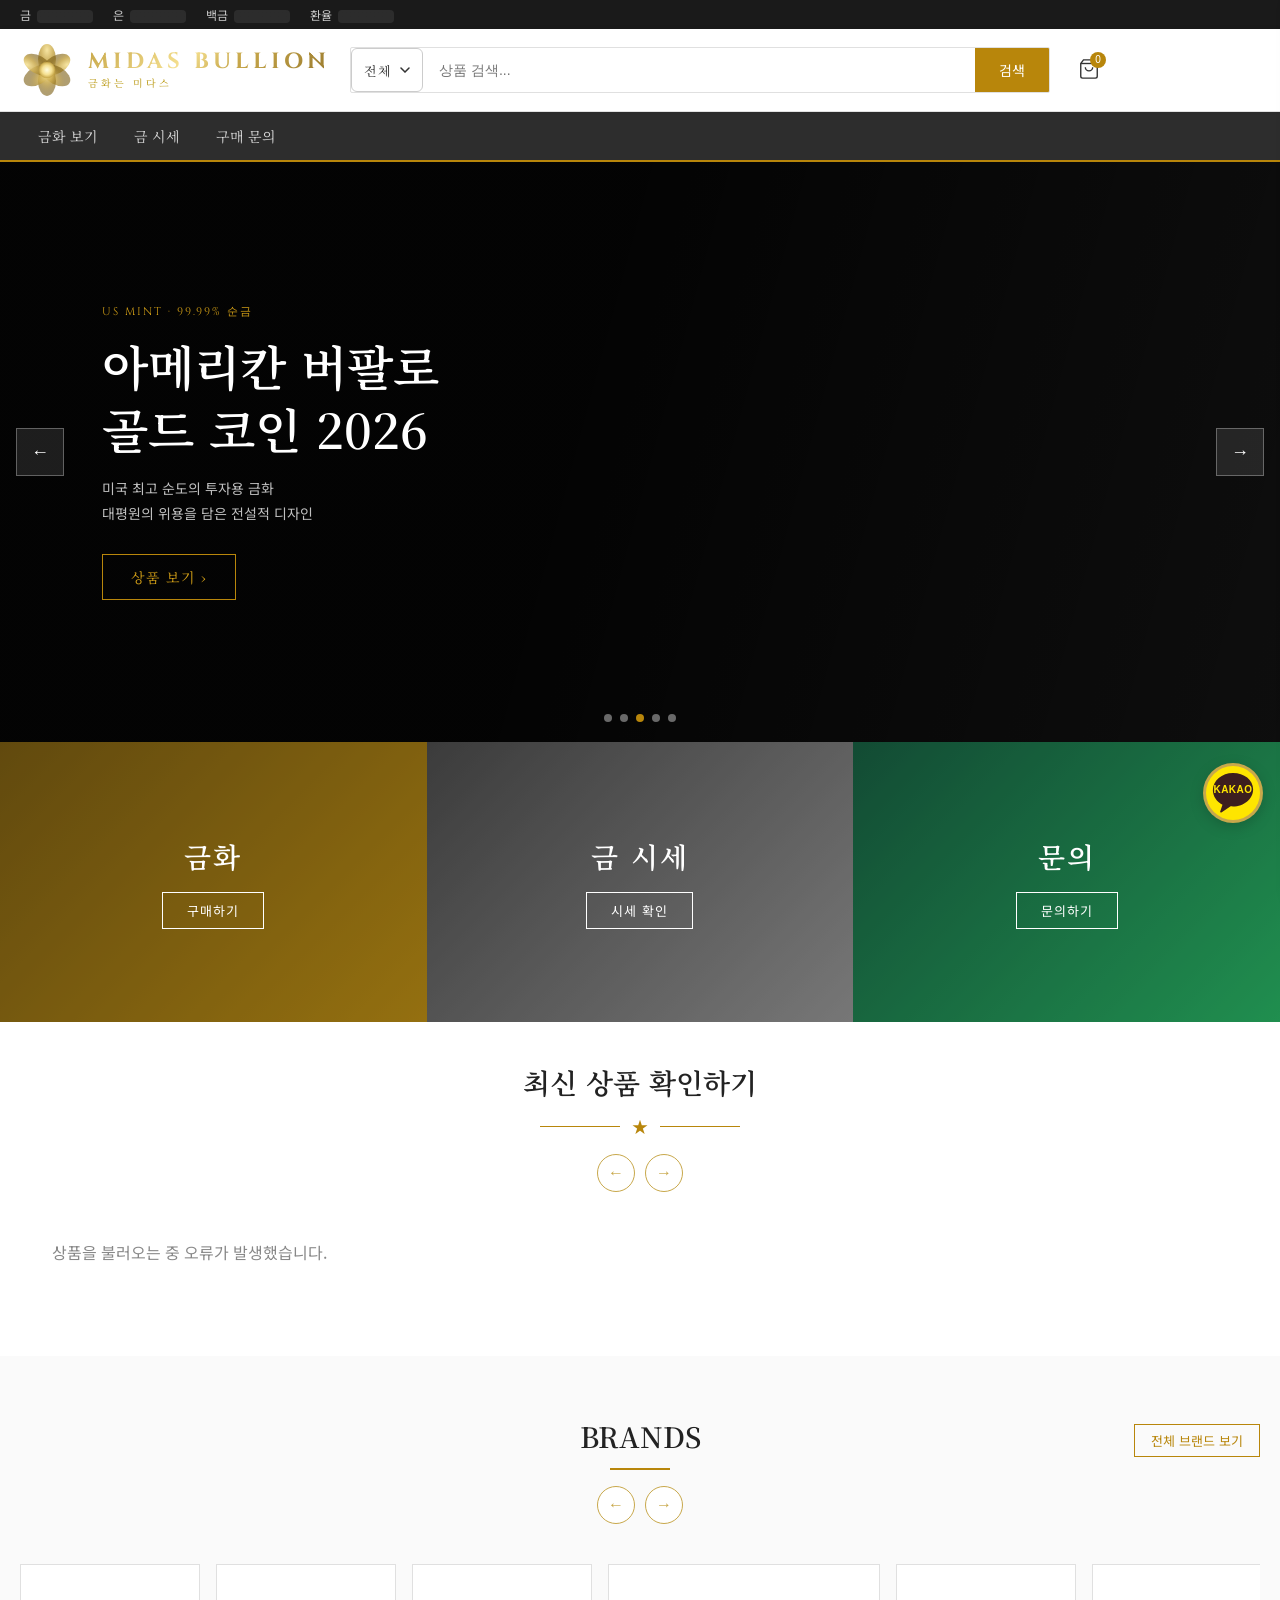
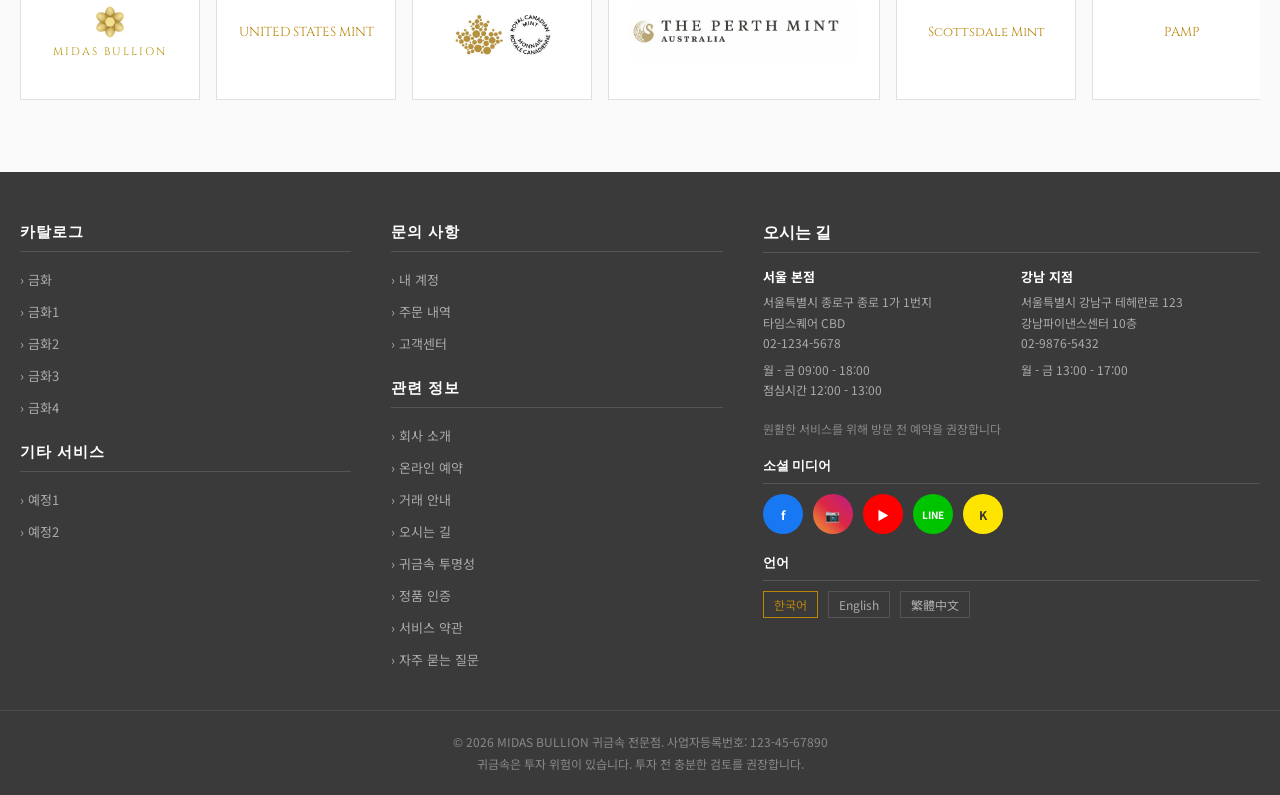
==== commit 6d0bf89a: "Update index.html" ====
--- a/index.html
+++ b/index.html
@@ -49,6 +49,8 @@
       }
     }
     .kakao-float { position: fixed; right: 20px; bottom: 80px; width: 54px; height: 54px; background: #FEE500; border-radius: 50%; display: flex; align-items: center; justify-content: center; z-index: 2000; box-shadow: 0 0 0 3px #C8A84B, 0 4px 16px rgba(0,0,0,0.25); transition: transform 0.2s, box-shadow 0.2s; }
+    /* 카드 전체 클릭 커서 */
+    .cat-banner { cursor: pointer; display: block; }
   </style>
 </head>
 <body>
@@ -119,18 +121,18 @@
 
   <!-- Category Banners -->
   <section class="category-banners">
-    <div class="cat-banner cat-gold">
+    <a href="coins.html" class="cat-banner cat-gold" style="text-decoration:none;">
       <div class="cat-overlay"></div>
-      <div class="cat-content"><h3>금화</h3><a href="coins.html" class="cat-btn">구매하기</a></div>
-    </div>
-    <div class="cat-banner cat-silver">
+      <div class="cat-content"><h3>금화</h3><span class="cat-btn">구매하기</span></div>
+    </a>
+    <a href="gold-price.html" class="cat-banner cat-silver" style="text-decoration:none;">
       <div class="cat-overlay"></div>
-      <div class="cat-content"><h3>예정</h3><a href="#" class="cat-btn">알림 신청</a></div>
-    </div>
-    <div class="cat-banner cat-collectible">
+      <div class="cat-content"><h3>금 시세</h3><span class="cat-btn">시세 확인</span></div>
+    </a>
+    <a href="contact.html" class="cat-banner cat-collectible" style="text-decoration:none;">
       <div class="cat-overlay"></div>
-      <div class="cat-content"><h3>문의</h3><a href="contact.html" class="cat-btn">문의하기</a></div>
-    </div>
+      <div class="cat-content"><h3>문의</h3><span class="cat-btn">문의하기</span></div>
+    </a>
   </section>
 
   <!-- Newest Products -->
@@ -230,12 +232,12 @@
   <script src="nav.js"></script>
   <script src="script.js"></script>
 
-  <!-- ✅ 무한 흐름 캐러셀 -->
+  <!-- 무한 흐름 캐러셀 -->
   <script>
   (function () {
-    const SPEED = 60;       // px/초 — 낮을수록 느림
-    const FAST_SPEED = 220; // 화살표 클릭 시 일시 부스트 속도
-    const FAST_DURATION = 700; // ms
+    const SPEED = 60;
+    const FAST_SPEED = 220;
+    const FAST_DURATION = 700;
 
     let pixelOffset = 0;
     let currentSpeed = SPEED;
@@ -259,7 +261,6 @@
       const grid = getGrid();
       const originals = getOriginals();
       if (originals.length === 0) return;
-      // 카드 2세트 복제 (충분히 길게)
       [...originals, ...originals].forEach(c => {
         const clone = c.cloneNode(true);
         clone.setAttribute('aria-hidden', 'true');
@@ -277,7 +278,7 @@
 
     function tick(ts) {
       if (!lastTime) lastTime = ts;
-      const dt = Math.min((ts - lastTime) / 1000, 0.05); // 최대 50ms 프레임 방어
+      const dt = Math.min((ts - lastTime) / 1000, 0.05);
       lastTime = ts;
 
       pixelOffset += currentSpeed * dt;
@@ -308,7 +309,6 @@
       }, FAST_DURATION);
     }
 
-    // 카드 로드 감지 (script.js가 카드 렌더링 후 DOM에 추가)
     const grid = document.getElementById('products-grid');
     const observer = new MutationObserver(() => {
       const cards = getOriginals();
@@ -323,13 +323,11 @@
     });
     if (grid) observer.observe(grid, { childList: true, subtree: true });
 
-    // 화살표 버튼
     const prevBtn = document.getElementById('carousel-prev');
     const nextBtn = document.getElementById('carousel-next');
 
     if (prevBtn) {
       prevBtn.addEventListener('click', () => {
-        // 뒤로: offset을 줄여서 반대 방향 효과
         const loopWidth = getLoopWidth();
         pixelOffset = (pixelOffset - 180 + loopWidth) % loopWidth;
         boostSpeed();
@@ -344,7 +342,6 @@
       nextBtn.addEventListener('mouseleave', () => { nextBtn.style.background = '#fff'; nextBtn.style.color = '#C8A84B'; });
     }
 
-    // 터치 스와이프
     let touchStartX = 0;
     if (grid) {
       grid.addEventListener('touchstart', e => {
@@ -363,7 +360,6 @@
       }, { passive: true });
     }
 
-    // 도트 숨김 (무한루프라 불필요)
     const dotsEl = document.getElementById('carousel-dots');
     if (dotsEl) dotsEl.style.display = 'none';
 
@@ -391,7 +387,6 @@
       });
       brandGrid.style.cursor = 'grab';
 
-      // 화살표 버튼
       const SCROLL_AMOUNT = 220;
       const brandPrev = document.getElementById('brand-prev');
       const brandNext = document.getElementById('brand-next');
--- a/style.css
+++ b/style.css
@@ -124,16 +124,44 @@
 
 /* ===== PRODUCT GRID ===== */
 .products-grid { display: grid; grid-template-columns: repeat(auto-fill, minmax(200px, 1fr)); gap: 24px; }
-.product-card { background: #fff; border: 1px solid var(--border); transition: box-shadow 0.3s, transform 0.3s; cursor: pointer; }
+
+.product-card {
+  background: #fff;
+  border: 1px solid var(--border);
+  transition: box-shadow 0.3s, transform 0.3s;
+  cursor: pointer;
+  display: flex;
+  flex-direction: column;
+}
 .product-card:hover { box-shadow: 0 8px 24px rgba(0,0,0,0.1); transform: translateY(-3px); }
-.product-img-area { position: relative; background: var(--white); padding: 20px; aspect-ratio: 1; overflow: hidden; display: flex; align-items: center; justify-content: center; }
+
+.product-img-area {
+  position: relative;
+  background: var(--white);
+  padding: 20px;
+  aspect-ratio: 1;
+  overflow: hidden;
+  display: flex;
+  align-items: center;
+  justify-content: center;
+  flex-shrink: 0;
+}
 .product-img-area img { width: 100%; height: 100%; object-fit: contain; transition: transform 0.4s; }
 .product-card:hover .product-img-area img { transform: scale(1.05); }
-.product-info { padding: 14px; }
+
+.product-info {
+  padding: 14px;
+  flex: 1;
+  display: flex;
+  flex-direction: column;
+}
 .product-brand { font-size: 11px; color: var(--gold); letter-spacing: 1px; margin-bottom: 4px; text-transform: uppercase; }
 .product-name { font-size: 14px; color: #222; margin-bottom: 10px; line-height: 1.4; font-family: 'Noto Serif KR', serif; }
 .product-price-wrap { margin-bottom: 12px; }
 .product-price { font-size: 16px; font-weight: 700; color: var(--gold); }
+
+.btn-cart-wrap { margin-top: auto; }
+
 .btn-cart { width: 100%; background: var(--dark); color: #fff; border: none; padding: 10px; font-size: 13px; font-family: 'Noto Sans KR', sans-serif; cursor: pointer; transition: background 0.2s; letter-spacing: 1px; }
 .btn-cart:hover { background: var(--gold); }
 
@@ -225,13 +253,18 @@
 }
 @media (max-width: 768px) {
   .header-search { display: none; }
+  .search-category.custom-dropdown { display: block; }
   .nav-list { display: none; }
   .hamburger { display: flex; }
   .category-banners { grid-template-columns: 1fr; }
   .cat-banner { height: 180px; }
   .hero-slider { height: 400px; }
   .slide-title { font-size: 24px; }
-  .products-grid { grid-template-columns: repeat(2, 1fr); }
+  .products-grid { grid-template-columns: repeat(2, 1fr); gap: 12px; }
+  .product-info { padding: 10px; }
+  .product-name { font-size: 13px; }
+  .product-price { font-size: 14px; }
+  .btn-cart { font-size: 12px; padding: 9px; }
   .brand-grid { grid-template-columns: repeat(2, 1fr); }
   .footer-inner { grid-template-columns: 1fr; }
   .location-grid { grid-template-columns: 1fr; }
@@ -239,7 +272,12 @@
   .check-all-btn { position: static; display: block; margin-top: 10px; }
 }
 @media (max-width: 480px) {
-  .products-grid { grid-template-columns: 1fr; }
+  .products-grid { grid-template-columns: repeat(2, 1fr); gap: 8px; }
+  .product-img-area { padding: 12px; }
+  .product-info { padding: 8px; }
+  .product-name { font-size: 12px; }
+  .product-price { font-size: 13px; }
+  .btn-cart { font-size: 11px; padding: 8px; letter-spacing: 0; }
   .brand-grid { grid-template-columns: repeat(2, 1fr); }
   .product-tabs { gap: 0; }
   .ptab { padding: 8px 12px; font-size: 12px; }
